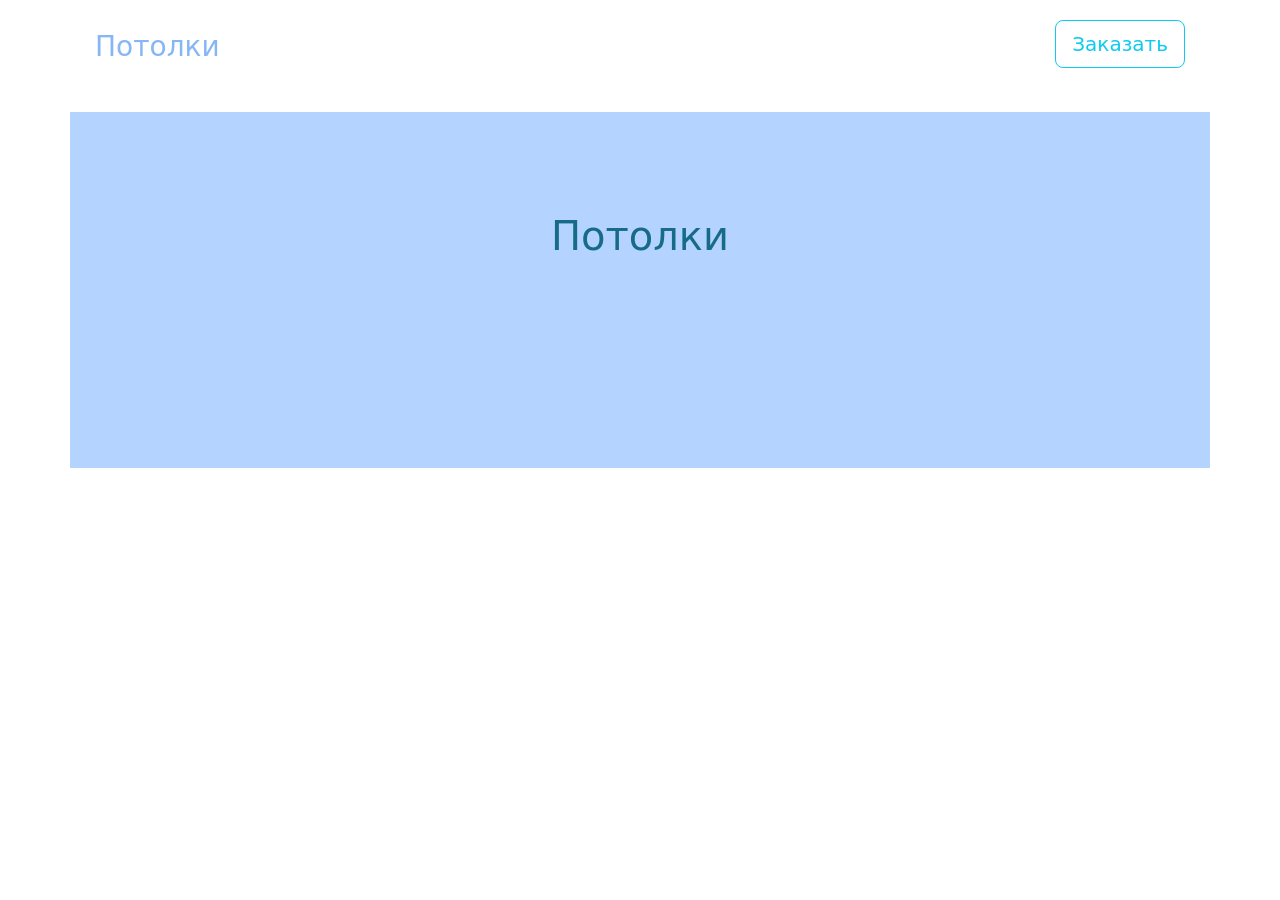
==== index.html @ 609950ae "first" ====
<!doctype html>
<html lang="en">

<head>
    <meta charset="utf-8">
    <meta name="viewport" content="width=device-width, initial-scale=1">
    <title>Bootstrap demo</title>
    <link href="https://cdn.jsdelivr.net/npm/bootstrap@5.3.2/dist/css/bootstrap.min.css" rel="stylesheet"
        integrity="sha384-T3c6CoIi6uLrA9TneNEoa7RxnatzjcDSCmG1MXxSR1GAsXEV/Dwwykc2MPK8M2HN" crossorigin="anonymous">
    <link rel="stylesheet" href="style.css">
</head>

<body>
    <div class="container">
        <div class="row header">
            <div class="col-6 h3 zag">Потолки</div>
            <div class="col-6 zag2"><a href="/login" class="btn btn-lg btn-outline-info btn-zag">Заказать</a></div>
        </div>
    </div>

    <div class="container">
        <div class="row">
            <div class="col-12 vtoraia">
                <h1 class="text-center main-text">Потолки</h1>
            </div>
        </div>
    </div>


    <script src="https://cdn.jsdelivr.net/npm/bootstrap@5.3.2/dist/js/bootstrap.bundle.min.js"
        integrity="sha384-C6RzsynM9kWDrMNeT87bh95OGNyZPhcTNXj1NW7RuBCsyN/o0jlpcV8Qyq46cDfL"
        crossorigin="anonymous"></script>
</body>

</html>
---- style.css ----
.zag {
    color: #86B6F6;
    padding-left: 25px;
    padding-top: 30px;
}
/* .btn-zag {
} */

.zag2 {
    text-align: right;
    padding-right: 25px;
    padding-top: 20px;
}

.header {
    padding-bottom: 40px;
}

/* .vtoraia {
    padding-left: 20px;
    padding-right: 20px;
    padding-bottom: 200px;
    padding-top: 100px;
    text-align: center;
    background-color: black;
} */

.vtoraia {
    padding-left: 20px;
    padding-right: 20px;
    padding-bottom: 200px;
    padding-top: 100px;
    background-color: #B4D4FF;

}

.main-text {
    color: #176B87;
}
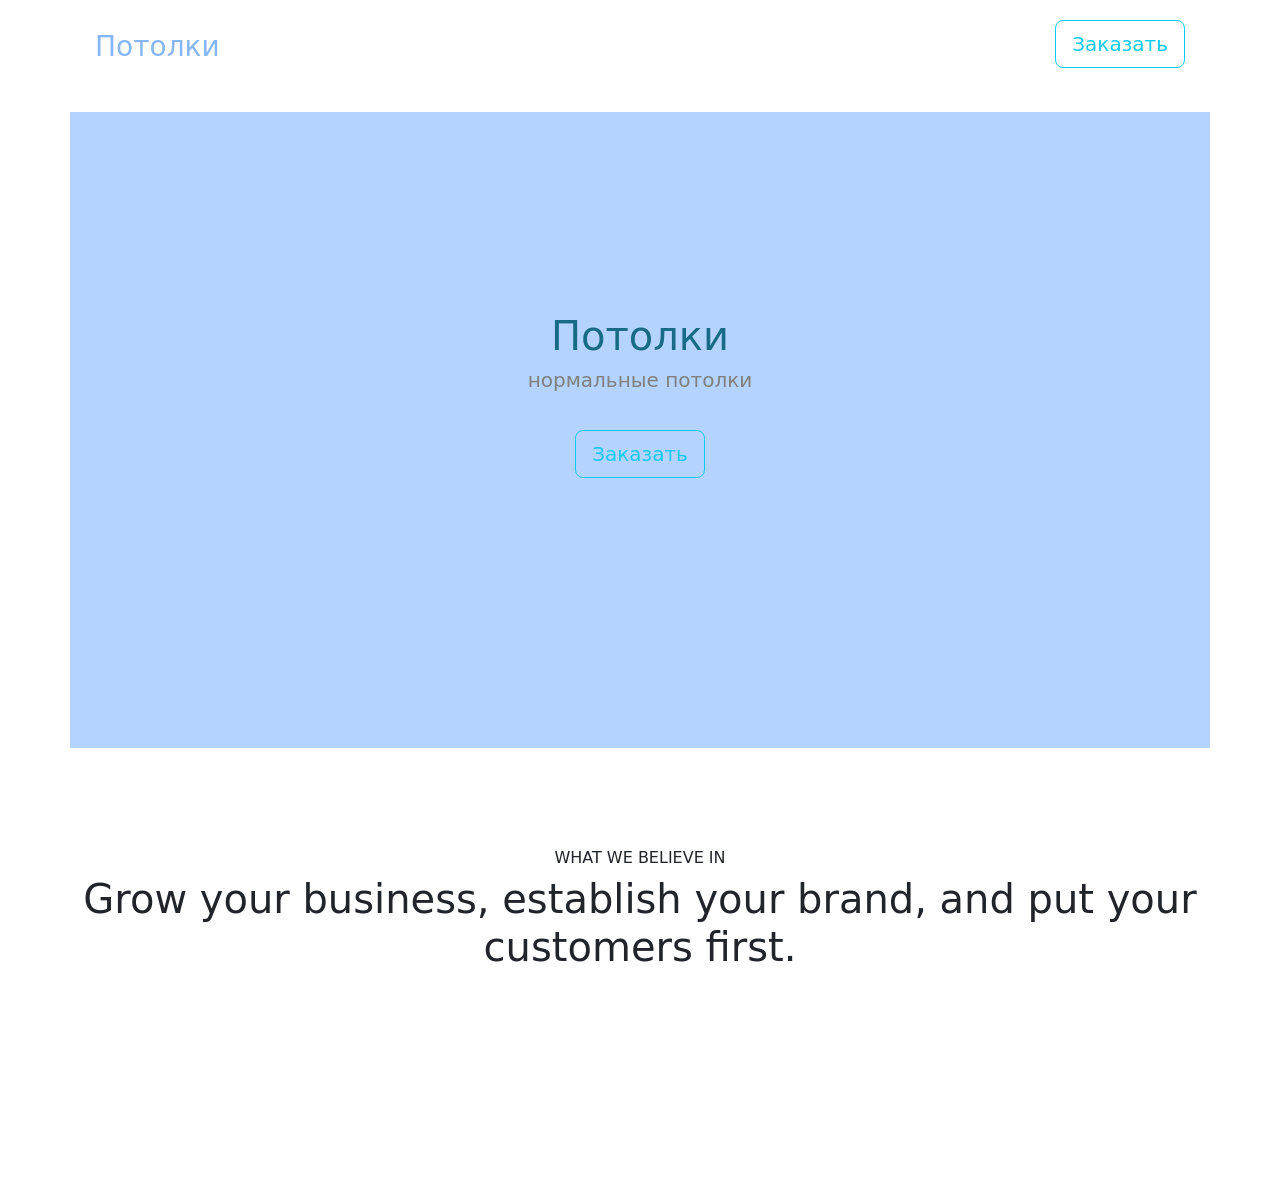
==== commit 42b6b278: "third" ====
--- a/index.html
+++ b/index.html
@@ -21,11 +21,17 @@
     <div class="container">
         <div class="row">
             <div class="col-12 vtoraia">
-                <h1 class="text-center main-text">Потолки</h1>
+                <h1 class="main-text">Потолки</h1>
+                <h5 class="almost-main-text">нормальные потолки</h2>
+                <a href="/login" class="btn btn-lg btn-outline-info btn-zag btn-main">Заказать</a>        
             </div>
         </div>
     </div>
 
+    <div class="container text-center third-scene">
+        <h6>WHAT WE BELIEVE IN</h6>
+        <h1>Grow your business, establish your brand, and put your customers first.</h1>
+    </div>
 
     <script src="https://cdn.jsdelivr.net/npm/bootstrap@5.3.2/dist/js/bootstrap.bundle.min.js"
         integrity="sha384-C6RzsynM9kWDrMNeT87bh95OGNyZPhcTNXj1NW7RuBCsyN/o0jlpcV8Qyq46cDfL"
--- a/style.css
+++ b/style.css
@@ -3,8 +3,7 @@
     padding-left: 25px;
     padding-top: 30px;
 }
-/* .btn-zag {
-} */
+
 
 .zag2 {
     text-align: right;
@@ -16,24 +15,25 @@
     padding-bottom: 40px;
 }
 
-/* .vtoraia {
-    padding-left: 20px;
-    padding-right: 20px;
-    padding-bottom: 200px;
-    padding-top: 100px;
-    text-align: center;
-    background-color: black;
-} */
-
 .vtoraia {
     padding-left: 20px;
     padding-right: 20px;
-    padding-bottom: 200px;
-    padding-top: 100px;
+    padding-bottom: 270px;
+    padding-top: 200px;
     background-color: #B4D4FF;
-
+    text-align: center;
 }
 
 .main-text {
     color: #176B87;
+}
+
+.almost-main-text {
+    padding-bottom: 30px;
+    color: gray;
+}
+
+.third-scene {
+    padding-top: 100px;
+    padding-bottom: 200px;
 }
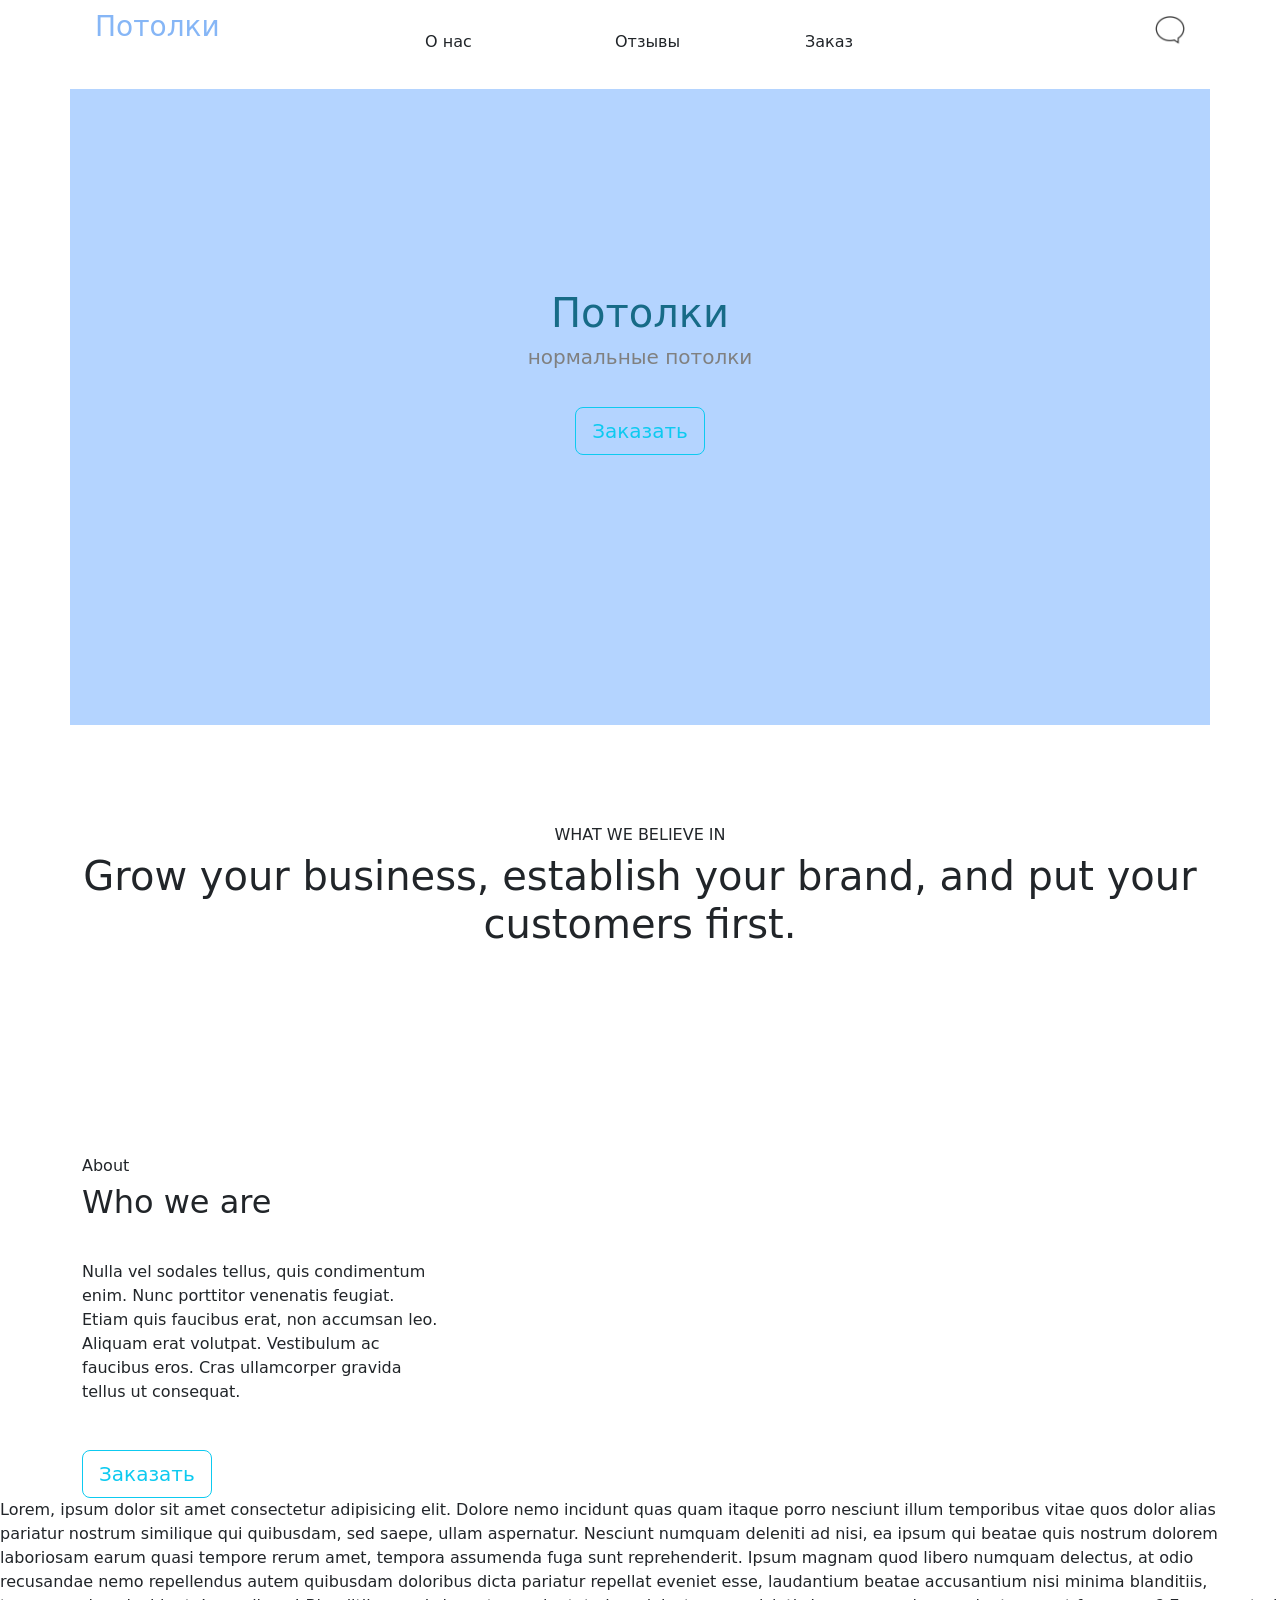
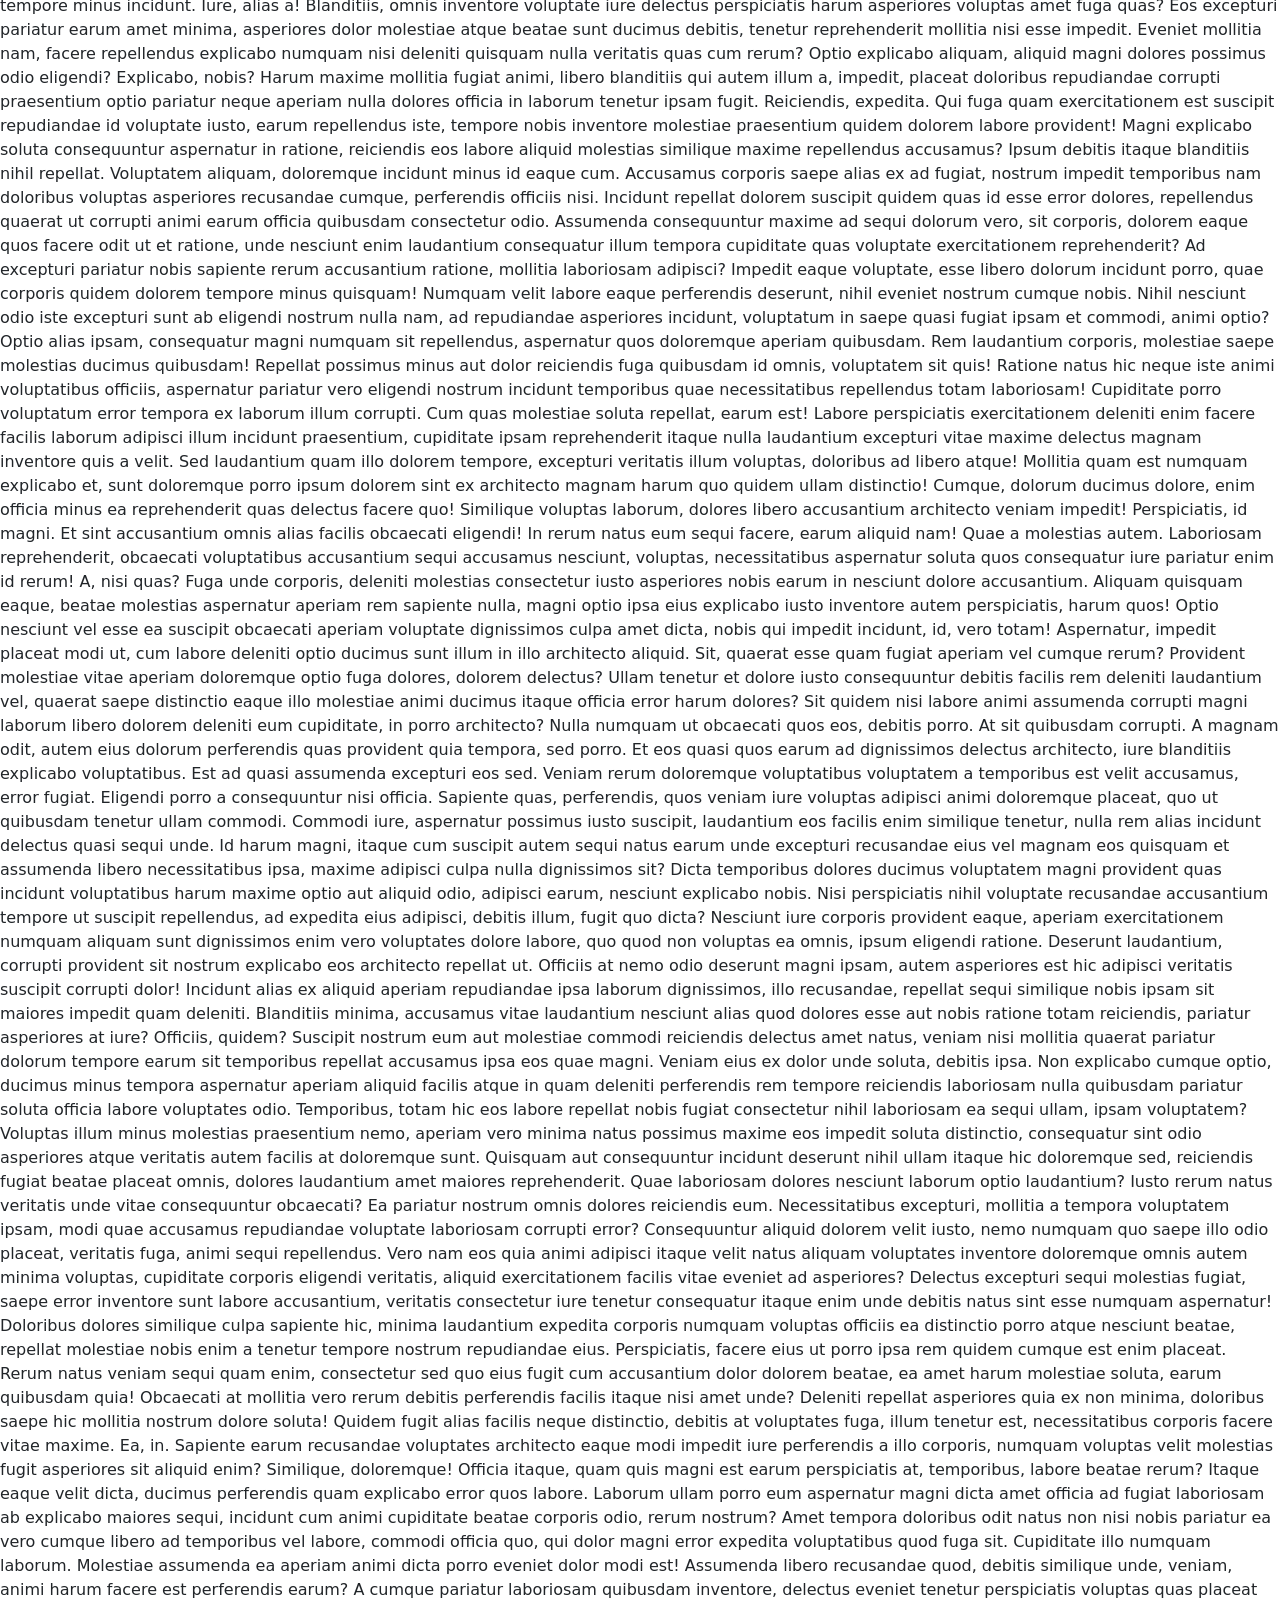
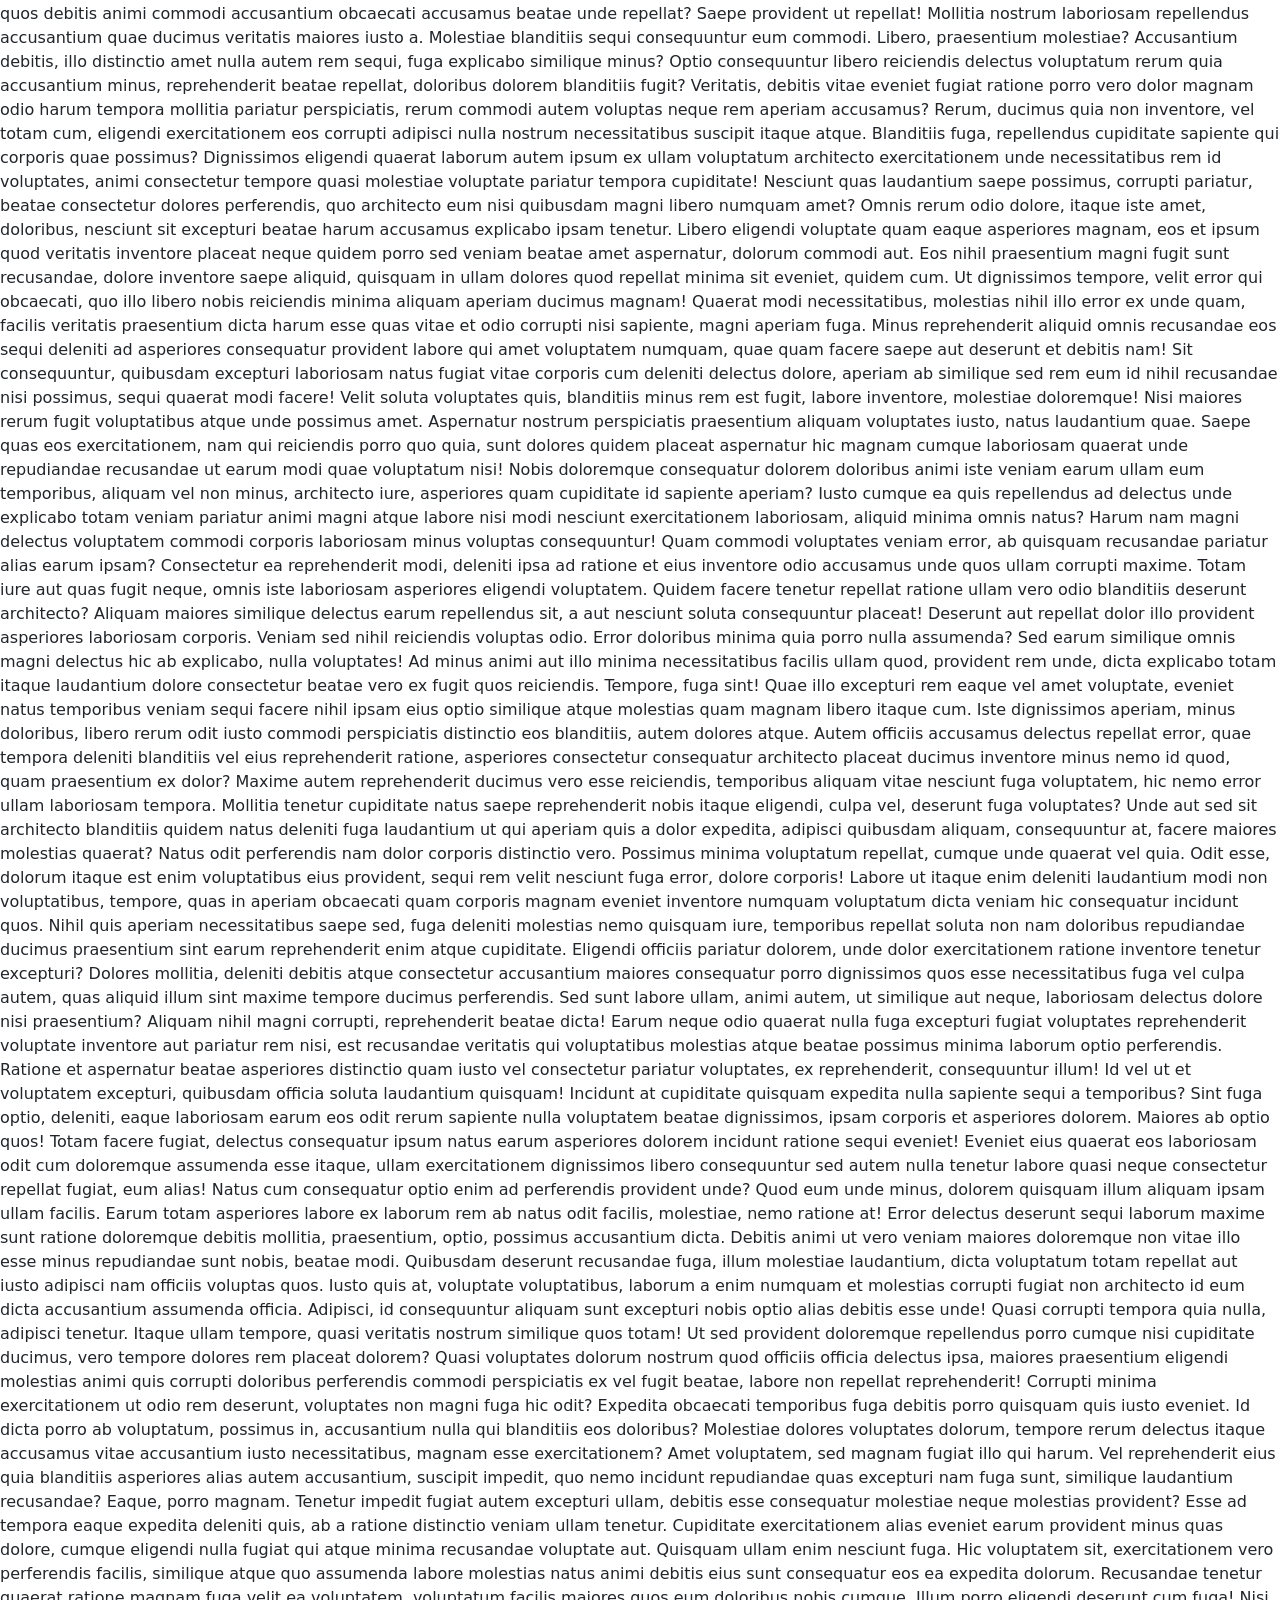
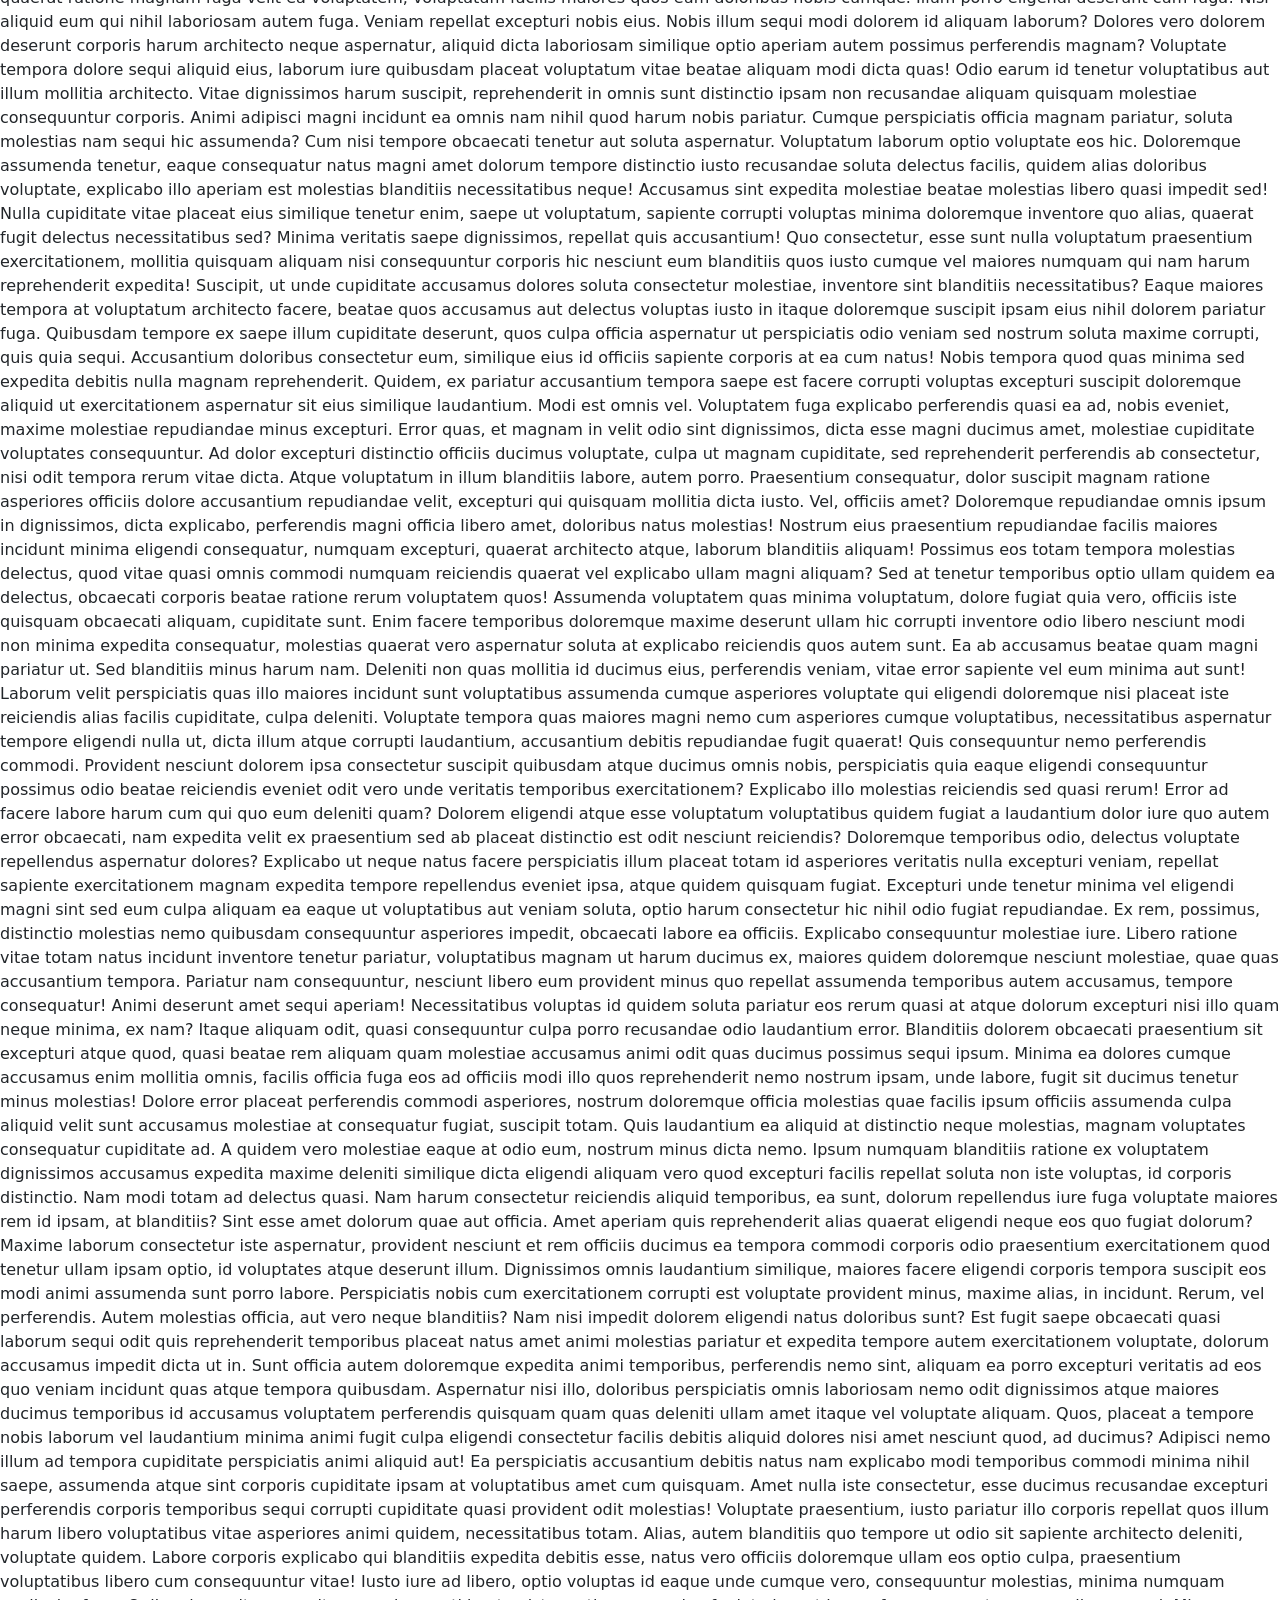
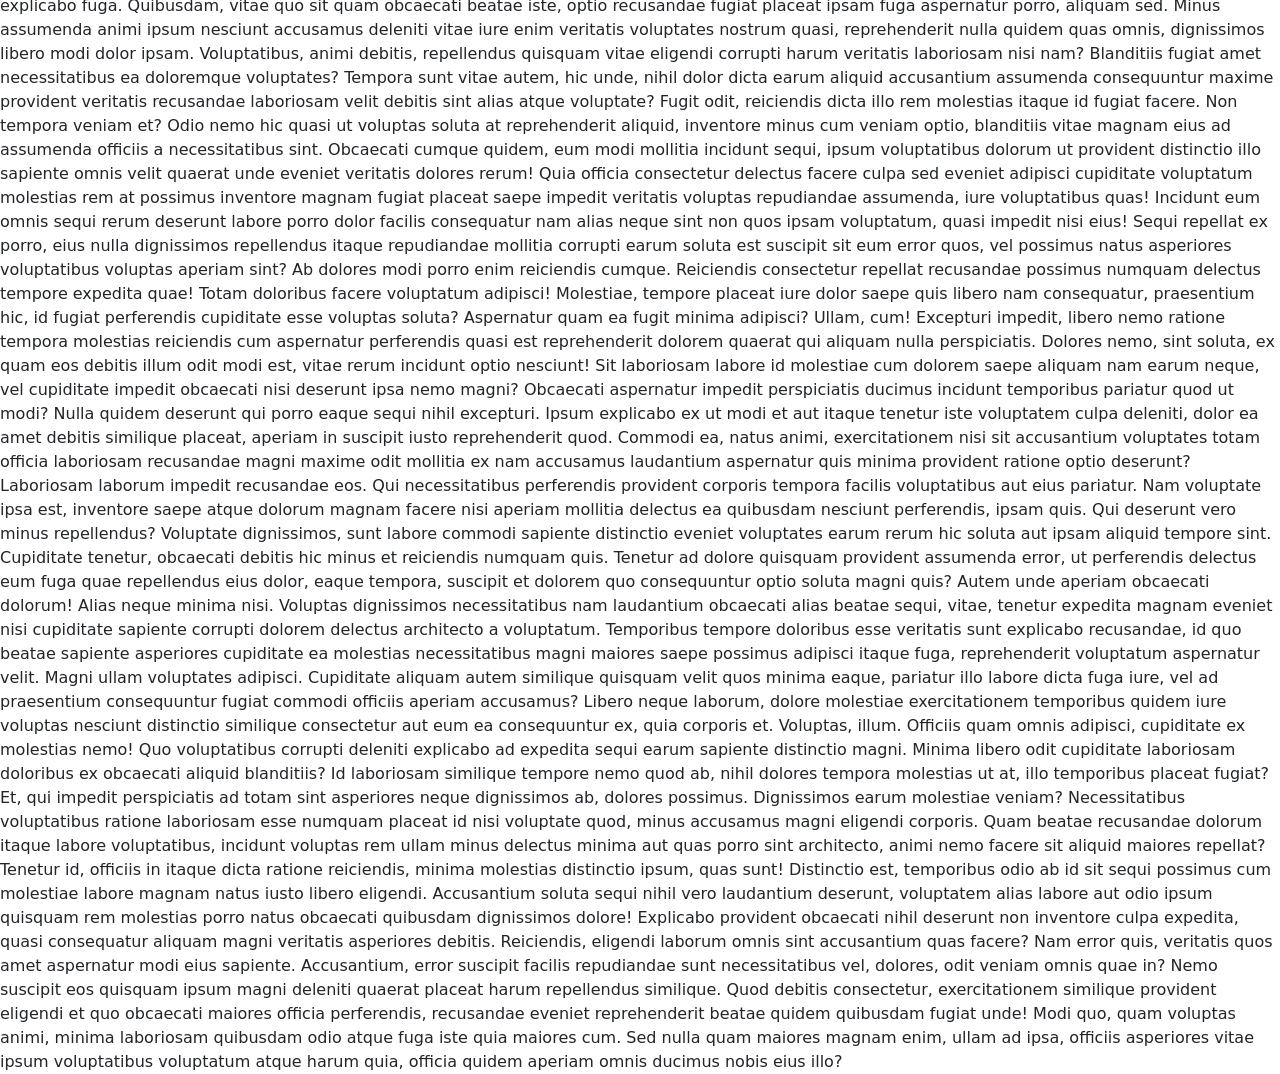
==== commit ef23b043: "add message icon and just updates" ====
--- a/index.html
+++ b/index.html
@@ -13,25 +13,44 @@
 <body>
     <div class="container">
         <div class="row header">
-            <div class="col-6 h3 zag">Потолки</div>
-            <div class="col-6 zag2"><a href="/login" class="btn btn-lg btn-outline-info btn-zag">Заказать</a></div>
+            <div class="col-3 h3 my-header">Потолки</div>
+            <div class="col-2 my-main-menu">О нас</div>
+            <div class="col-2 my-main-menu">Отзывы</div>
+            <div class="col-2 my-main-menu">Заказ</div>
+            <div class="col-3 my-header-2"><img src="message.png" alt="Чат" width="30px" height="30px"></div> 
+            <!-- #заменить иконку чтобы не было нарушения авторских прав -->
         </div>
     </div>
 
     <div class="container">
         <div class="row">
-            <div class="col-12 vtoraia">
+            <div class="col-12 my-second-section">
                 <h1 class="main-text">Потолки</h1>
                 <h5 class="almost-main-text">нормальные потолки</h2>
-                <a href="/login" class="btn btn-lg btn-outline-info btn-zag btn-main">Заказать</a>        
+                <a href="/login" class="btn btn-lg btn-outline-info btn-main">Заказать</a>        
             </div>
         </div>
     </div>
 
-    <div class="container text-center third-scene">
+    <div class="container text-center my-third-section">
         <h6>WHAT WE BELIEVE IN</h6>
         <h1>Grow your business, establish your brand, and put your customers first.</h1>
     </div>
+
+    <div class="container">
+        <div class="row">
+            <div class="col-4">
+                <h6>About</h6>
+                <h2>Who we are</h2>
+                <p class="who-we-are-text">Nulla vel sodales tellus, quis condimentum enim. Nunc porttitor venenatis feugiat. Etiam quis faucibus erat, non accumsan leo. Aliquam erat volutpat. Vestibulum ac faucibus eros. Cras ullamcorper gravida tellus ut consequat.</p>
+                <a href="" class="btn btn-lg btn-outline-info">Заказать</a>
+
+            </div>
+            <div class="col-8"></div>
+        </div>
+    </div>
+
+    <div>Lorem, ipsum dolor sit amet consectetur adipisicing elit. Dolore nemo incidunt quas quam itaque porro nesciunt illum temporibus vitae quos dolor alias pariatur nostrum similique qui quibusdam, sed saepe, ullam aspernatur. Nesciunt numquam deleniti ad nisi, ea ipsum qui beatae quis nostrum dolorem laboriosam earum quasi tempore rerum amet, tempora assumenda fuga sunt reprehenderit. Ipsum magnam quod libero numquam delectus, at odio recusandae nemo repellendus autem quibusdam doloribus dicta pariatur repellat eveniet esse, laudantium beatae accusantium nisi minima blanditiis, tempore minus incidunt. Iure, alias a! Blanditiis, omnis inventore voluptate iure delectus perspiciatis harum asperiores voluptas amet fuga quas? Eos excepturi pariatur earum amet minima, asperiores dolor molestiae atque beatae sunt ducimus debitis, tenetur reprehenderit mollitia nisi esse impedit. Eveniet mollitia nam, facere repellendus explicabo numquam nisi deleniti quisquam nulla veritatis quas cum rerum? Optio explicabo aliquam, aliquid magni dolores possimus odio eligendi? Explicabo, nobis? Harum maxime mollitia fugiat animi, libero blanditiis qui autem illum a, impedit, placeat doloribus repudiandae corrupti praesentium optio pariatur neque aperiam nulla dolores officia in laborum tenetur ipsam fugit. Reiciendis, expedita. Qui fuga quam exercitationem est suscipit repudiandae id voluptate iusto, earum repellendus iste, tempore nobis inventore molestiae praesentium quidem dolorem labore provident! Magni explicabo soluta consequuntur aspernatur in ratione, reiciendis eos labore aliquid molestias similique maxime repellendus accusamus? Ipsum debitis itaque blanditiis nihil repellat. Voluptatem aliquam, doloremque incidunt minus id eaque cum. Accusamus corporis saepe alias ex ad fugiat, nostrum impedit temporibus nam doloribus voluptas asperiores recusandae cumque, perferendis officiis nisi. Incidunt repellat dolorem suscipit quidem quas id esse error dolores, repellendus quaerat ut corrupti animi earum officia quibusdam consectetur odio. Assumenda consequuntur maxime ad sequi dolorum vero, sit corporis, dolorem eaque quos facere odit ut et ratione, unde nesciunt enim laudantium consequatur illum tempora cupiditate quas voluptate exercitationem reprehenderit? Ad excepturi pariatur nobis sapiente rerum accusantium ratione, mollitia laboriosam adipisci? Impedit eaque voluptate, esse libero dolorum incidunt porro, quae corporis quidem dolorem tempore minus quisquam! Numquam velit labore eaque perferendis deserunt, nihil eveniet nostrum cumque nobis. Nihil nesciunt odio iste excepturi sunt ab eligendi nostrum nulla nam, ad repudiandae asperiores incidunt, voluptatum in saepe quasi fugiat ipsam et commodi, animi optio? Optio alias ipsam, consequatur magni numquam sit repellendus, aspernatur quos doloremque aperiam quibusdam. Rem laudantium corporis, molestiae saepe molestias ducimus quibusdam! Repellat possimus minus aut dolor reiciendis fuga quibusdam id omnis, voluptatem sit quis! Ratione natus hic neque iste animi voluptatibus officiis, aspernatur pariatur vero eligendi nostrum incidunt temporibus quae necessitatibus repellendus totam laboriosam! Cupiditate porro voluptatum error tempora ex laborum illum corrupti. Cum quas molestiae soluta repellat, earum est! Labore perspiciatis exercitationem deleniti enim facere facilis laborum adipisci illum incidunt praesentium, cupiditate ipsam reprehenderit itaque nulla laudantium excepturi vitae maxime delectus magnam inventore quis a velit. Sed laudantium quam illo dolorem tempore, excepturi veritatis illum voluptas, doloribus ad libero atque! Mollitia quam est numquam explicabo et, sunt doloremque porro ipsum dolorem sint ex architecto magnam harum quo quidem ullam distinctio! Cumque, dolorum ducimus dolore, enim officia minus ea reprehenderit quas delectus facere quo! Similique voluptas laborum, dolores libero accusantium architecto veniam impedit! Perspiciatis, id magni. Et sint accusantium omnis alias facilis obcaecati eligendi! In rerum natus eum sequi facere, earum aliquid nam! Quae a molestias autem. Laboriosam reprehenderit, obcaecati voluptatibus accusantium sequi accusamus nesciunt, voluptas, necessitatibus aspernatur soluta quos consequatur iure pariatur enim id rerum! A, nisi quas? Fuga unde corporis, deleniti molestias consectetur iusto asperiores nobis earum in nesciunt dolore accusantium. Aliquam quisquam eaque, beatae molestias aspernatur aperiam rem sapiente nulla, magni optio ipsa eius explicabo iusto inventore autem perspiciatis, harum quos! Optio nesciunt vel esse ea suscipit obcaecati aperiam voluptate dignissimos culpa amet dicta, nobis qui impedit incidunt, id, vero totam! Aspernatur, impedit placeat modi ut, cum labore deleniti optio ducimus sunt illum in illo architecto aliquid. Sit, quaerat esse quam fugiat aperiam vel cumque rerum? Provident molestiae vitae aperiam doloremque optio fuga dolores, dolorem delectus? Ullam tenetur et dolore iusto consequuntur debitis facilis rem deleniti laudantium vel, quaerat saepe distinctio eaque illo molestiae animi ducimus itaque officia error harum dolores? Sit quidem nisi labore animi assumenda corrupti magni laborum libero dolorem deleniti eum cupiditate, in porro architecto? Nulla numquam ut obcaecati quos eos, debitis porro. At sit quibusdam corrupti. A magnam odit, autem eius dolorum perferendis quas provident quia tempora, sed porro. Et eos quasi quos earum ad dignissimos delectus architecto, iure blanditiis explicabo voluptatibus. Est ad quasi assumenda excepturi eos sed. Veniam rerum doloremque voluptatibus voluptatem a temporibus est velit accusamus, error fugiat. Eligendi porro a consequuntur nisi officia. Sapiente quas, perferendis, quos veniam iure voluptas adipisci animi doloremque placeat, quo ut quibusdam tenetur ullam commodi. Commodi iure, aspernatur possimus iusto suscipit, laudantium eos facilis enim similique tenetur, nulla rem alias incidunt delectus quasi sequi unde. Id harum magni, itaque cum suscipit autem sequi natus earum unde excepturi recusandae eius vel magnam eos quisquam et assumenda libero necessitatibus ipsa, maxime adipisci culpa nulla dignissimos sit? Dicta temporibus dolores ducimus voluptatem magni provident quas incidunt voluptatibus harum maxime optio aut aliquid odio, adipisci earum, nesciunt explicabo nobis. Nisi perspiciatis nihil voluptate recusandae accusantium tempore ut suscipit repellendus, ad expedita eius adipisci, debitis illum, fugit quo dicta? Nesciunt iure corporis provident eaque, aperiam exercitationem numquam aliquam sunt dignissimos enim vero voluptates dolore labore, quo quod non voluptas ea omnis, ipsum eligendi ratione. Deserunt laudantium, corrupti provident sit nostrum explicabo eos architecto repellat ut. Officiis at nemo odio deserunt magni ipsam, autem asperiores est hic adipisci veritatis suscipit corrupti dolor! Incidunt alias ex aliquid aperiam repudiandae ipsa laborum dignissimos, illo recusandae, repellat sequi similique nobis ipsam sit maiores impedit quam deleniti. Blanditiis minima, accusamus vitae laudantium nesciunt alias quod dolores esse aut nobis ratione totam reiciendis, pariatur asperiores at iure? Officiis, quidem? Suscipit nostrum eum aut molestiae commodi reiciendis delectus amet natus, veniam nisi mollitia quaerat pariatur dolorum tempore earum sit temporibus repellat accusamus ipsa eos quae magni. Veniam eius ex dolor unde soluta, debitis ipsa. Non explicabo cumque optio, ducimus minus tempora aspernatur aperiam aliquid facilis atque in quam deleniti perferendis rem tempore reiciendis laboriosam nulla quibusdam pariatur soluta officia labore voluptates odio. Temporibus, totam hic eos labore repellat nobis fugiat consectetur nihil laboriosam ea sequi ullam, ipsam voluptatem? Voluptas illum minus molestias praesentium nemo, aperiam vero minima natus possimus maxime eos impedit soluta distinctio, consequatur sint odio asperiores atque veritatis autem facilis at doloremque sunt. Quisquam aut consequuntur incidunt deserunt nihil ullam itaque hic doloremque sed, reiciendis fugiat beatae placeat omnis, dolores laudantium amet maiores reprehenderit. Quae laboriosam dolores nesciunt laborum optio laudantium? Iusto rerum natus veritatis unde vitae consequuntur obcaecati? Ea pariatur nostrum omnis dolores reiciendis eum. Necessitatibus excepturi, mollitia a tempora voluptatem ipsam, modi quae accusamus repudiandae voluptate laboriosam corrupti error? Consequuntur aliquid dolorem velit iusto, nemo numquam quo saepe illo odio placeat, veritatis fuga, animi sequi repellendus. Vero nam eos quia animi adipisci itaque velit natus aliquam voluptates inventore doloremque omnis autem minima voluptas, cupiditate corporis eligendi veritatis, aliquid exercitationem facilis vitae eveniet ad asperiores? Delectus excepturi sequi molestias fugiat, saepe error inventore sunt labore accusantium, veritatis consectetur iure tenetur consequatur itaque enim unde debitis natus sint esse numquam aspernatur! Doloribus dolores similique culpa sapiente hic, minima laudantium expedita corporis numquam voluptas officiis ea distinctio porro atque nesciunt beatae, repellat molestiae nobis enim a tenetur tempore nostrum repudiandae eius. Perspiciatis, facere eius ut porro ipsa rem quidem cumque est enim placeat. Rerum natus veniam sequi quam enim, consectetur sed quo eius fugit cum accusantium dolor dolorem beatae, ea amet harum molestiae soluta, earum quibusdam quia! Obcaecati at mollitia vero rerum debitis perferendis facilis itaque nisi amet unde? Deleniti repellat asperiores quia ex non minima, doloribus saepe hic mollitia nostrum dolore soluta! Quidem fugit alias facilis neque distinctio, debitis at voluptates fuga, illum tenetur est, necessitatibus corporis facere vitae maxime. Ea, in. Sapiente earum recusandae voluptates architecto eaque modi impedit iure perferendis a illo corporis, numquam voluptas velit molestias fugit asperiores sit aliquid enim? Similique, doloremque! Officia itaque, quam quis magni est earum perspiciatis at, temporibus, labore beatae rerum? Itaque eaque velit dicta, ducimus perferendis quam explicabo error quos labore. Laborum ullam porro eum aspernatur magni dicta amet officia ad fugiat laboriosam ab explicabo maiores sequi, incidunt cum animi cupiditate beatae corporis odio, rerum nostrum? Amet tempora doloribus odit natus non nisi nobis pariatur ea vero cumque libero ad temporibus vel labore, commodi officia quo, qui dolor magni error expedita voluptatibus quod fuga sit. Cupiditate illo numquam laborum. Molestiae assumenda ea aperiam animi dicta porro eveniet dolor modi est! Assumenda libero recusandae quod, debitis similique unde, veniam, animi harum facere est perferendis earum? A cumque pariatur laboriosam quibusdam inventore, delectus eveniet tenetur perspiciatis voluptas quas placeat quos debitis animi commodi accusantium obcaecati accusamus beatae unde repellat? Saepe provident ut repellat! Mollitia nostrum laboriosam repellendus accusantium quae ducimus veritatis maiores iusto a. Molestiae blanditiis sequi consequuntur eum commodi. Libero, praesentium molestiae? Accusantium debitis, illo distinctio amet nulla autem rem sequi, fuga explicabo similique minus? Optio consequuntur libero reiciendis delectus voluptatum rerum quia accusantium minus, reprehenderit beatae repellat, doloribus dolorem blanditiis fugit? Veritatis, debitis vitae eveniet fugiat ratione porro vero dolor magnam odio harum tempora mollitia pariatur perspiciatis, rerum commodi autem voluptas neque rem aperiam accusamus? Rerum, ducimus quia non inventore, vel totam cum, eligendi exercitationem eos corrupti adipisci nulla nostrum necessitatibus suscipit itaque atque. Blanditiis fuga, repellendus cupiditate sapiente qui corporis quae possimus? Dignissimos eligendi quaerat laborum autem ipsum ex ullam voluptatum architecto exercitationem unde necessitatibus rem id voluptates, animi consectetur tempore quasi molestiae voluptate pariatur tempora cupiditate! Nesciunt quas laudantium saepe possimus, corrupti pariatur, beatae consectetur dolores perferendis, quo architecto eum nisi quibusdam magni libero numquam amet? Omnis rerum odio dolore, itaque iste amet, doloribus, nesciunt sit excepturi beatae harum accusamus explicabo ipsam tenetur. Libero eligendi voluptate quam eaque asperiores magnam, eos et ipsum quod veritatis inventore placeat neque quidem porro sed veniam beatae amet aspernatur, dolorum commodi aut. Eos nihil praesentium magni fugit sunt recusandae, dolore inventore saepe aliquid, quisquam in ullam dolores quod repellat minima sit eveniet, quidem cum. Ut dignissimos tempore, velit error qui obcaecati, quo illo libero nobis reiciendis minima aliquam aperiam ducimus magnam! Quaerat modi necessitatibus, molestias nihil illo error ex unde quam, facilis veritatis praesentium dicta harum esse quas vitae et odio corrupti nisi sapiente, magni aperiam fuga. Minus reprehenderit aliquid omnis recusandae eos sequi deleniti ad asperiores consequatur provident labore qui amet voluptatem numquam, quae quam facere saepe aut deserunt et debitis nam! Sit consequuntur, quibusdam excepturi laboriosam natus fugiat vitae corporis cum deleniti delectus dolore, aperiam ab similique sed rem eum id nihil recusandae nisi possimus, sequi quaerat modi facere! Velit soluta voluptates quis, blanditiis minus rem est fugit, labore inventore, molestiae doloremque! Nisi maiores rerum fugit voluptatibus atque unde possimus amet. Aspernatur nostrum perspiciatis praesentium aliquam voluptates iusto, natus laudantium quae. Saepe quas eos exercitationem, nam qui reiciendis porro quo quia, sunt dolores quidem placeat aspernatur hic magnam cumque laboriosam quaerat unde repudiandae recusandae ut earum modi quae voluptatum nisi! Nobis doloremque consequatur dolorem doloribus animi iste veniam earum ullam eum temporibus, aliquam vel non minus, architecto iure, asperiores quam cupiditate id sapiente aperiam? Iusto cumque ea quis repellendus ad delectus unde explicabo totam veniam pariatur animi magni atque labore nisi modi nesciunt exercitationem laboriosam, aliquid minima omnis natus? Harum nam magni delectus voluptatem commodi corporis laboriosam minus voluptas consequuntur! Quam commodi voluptates veniam error, ab quisquam recusandae pariatur alias earum ipsam? Consectetur ea reprehenderit modi, deleniti ipsa ad ratione et eius inventore odio accusamus unde quos ullam corrupti maxime. Totam iure aut quas fugit neque, omnis iste laboriosam asperiores eligendi voluptatem. Quidem facere tenetur repellat ratione ullam vero odio blanditiis deserunt architecto? Aliquam maiores similique delectus earum repellendus sit, a aut nesciunt soluta consequuntur placeat! Deserunt aut repellat dolor illo provident asperiores laboriosam corporis. Veniam sed nihil reiciendis voluptas odio. Error doloribus minima quia porro nulla assumenda? Sed earum similique omnis magni delectus hic ab explicabo, nulla voluptates! Ad minus animi aut illo minima necessitatibus facilis ullam quod, provident rem unde, dicta explicabo totam itaque laudantium dolore consectetur beatae vero ex fugit quos reiciendis. Tempore, fuga sint! Quae illo excepturi rem eaque vel amet voluptate, eveniet natus temporibus veniam sequi facere nihil ipsam eius optio similique atque molestias quam magnam libero itaque cum. Iste dignissimos aperiam, minus doloribus, libero rerum odit iusto commodi perspiciatis distinctio eos blanditiis, autem dolores atque. Autem officiis accusamus delectus repellat error, quae tempora deleniti blanditiis vel eius reprehenderit ratione, asperiores consectetur consequatur architecto placeat ducimus inventore minus nemo id quod, quam praesentium ex dolor? Maxime autem reprehenderit ducimus vero esse reiciendis, temporibus aliquam vitae nesciunt fuga voluptatem, hic nemo error ullam laboriosam tempora. Mollitia tenetur cupiditate natus saepe reprehenderit nobis itaque eligendi, culpa vel, deserunt fuga voluptates? Unde aut sed sit architecto blanditiis quidem natus deleniti fuga laudantium ut qui aperiam quis a dolor expedita, adipisci quibusdam aliquam, consequuntur at, facere maiores molestias quaerat? Natus odit perferendis nam dolor corporis distinctio vero. Possimus minima voluptatum repellat, cumque unde quaerat vel quia. Odit esse, dolorum itaque est enim voluptatibus eius provident, sequi rem velit nesciunt fuga error, dolore corporis! Labore ut itaque enim deleniti laudantium modi non voluptatibus, tempore, quas in aperiam obcaecati quam corporis magnam eveniet inventore numquam voluptatum dicta veniam hic consequatur incidunt quos. Nihil quis aperiam necessitatibus saepe sed, fuga deleniti molestias nemo quisquam iure, temporibus repellat soluta non nam doloribus repudiandae ducimus praesentium sint earum reprehenderit enim atque cupiditate. Eligendi officiis pariatur dolorem, unde dolor exercitationem ratione inventore tenetur excepturi? Dolores mollitia, deleniti debitis atque consectetur accusantium maiores consequatur porro dignissimos quos esse necessitatibus fuga vel culpa autem, quas aliquid illum sint maxime tempore ducimus perferendis. Sed sunt labore ullam, animi autem, ut similique aut neque, laboriosam delectus dolore nisi praesentium? Aliquam nihil magni corrupti, reprehenderit beatae dicta! Earum neque odio quaerat nulla fuga excepturi fugiat voluptates reprehenderit voluptate inventore aut pariatur rem nisi, est recusandae veritatis qui voluptatibus molestias atque beatae possimus minima laborum optio perferendis. Ratione et aspernatur beatae asperiores distinctio quam iusto vel consectetur pariatur voluptates, ex reprehenderit, consequuntur illum! Id vel ut et voluptatem excepturi, quibusdam officia soluta laudantium quisquam! Incidunt at cupiditate quisquam expedita nulla sapiente sequi a temporibus? Sint fuga optio, deleniti, eaque laboriosam earum eos odit rerum sapiente nulla voluptatem beatae dignissimos, ipsam corporis et asperiores dolorem. Maiores ab optio quos! Totam facere fugiat, delectus consequatur ipsum natus earum asperiores dolorem incidunt ratione sequi eveniet! Eveniet eius quaerat eos laboriosam odit cum doloremque assumenda esse itaque, ullam exercitationem dignissimos libero consequuntur sed autem nulla tenetur labore quasi neque consectetur repellat fugiat, eum alias! Natus cum consequatur optio enim ad perferendis provident unde? Quod eum unde minus, dolorem quisquam illum aliquam ipsam ullam facilis. Earum totam asperiores labore ex laborum rem ab natus odit facilis, molestiae, nemo ratione at! Error delectus deserunt sequi laborum maxime sunt ratione doloremque debitis mollitia, praesentium, optio, possimus accusantium dicta. Debitis animi ut vero veniam maiores doloremque non vitae illo esse minus repudiandae sunt nobis, beatae modi. Quibusdam deserunt recusandae fuga, illum molestiae laudantium, dicta voluptatum totam repellat aut iusto adipisci nam officiis voluptas quos. Iusto quis at, voluptate voluptatibus, laborum a enim numquam et molestias corrupti fugiat non architecto id eum dicta accusantium assumenda officia. Adipisci, id consequuntur aliquam sunt excepturi nobis optio alias debitis esse unde! Quasi corrupti tempora quia nulla, adipisci tenetur. Itaque ullam tempore, quasi veritatis nostrum similique quos totam! Ut sed provident doloremque repellendus porro cumque nisi cupiditate ducimus, vero tempore dolores rem placeat dolorem? Quasi voluptates dolorum nostrum quod officiis officia delectus ipsa, maiores praesentium eligendi molestias animi quis corrupti doloribus perferendis commodi perspiciatis ex vel fugit beatae, labore non repellat reprehenderit! Corrupti minima exercitationem ut odio rem deserunt, voluptates non magni fuga hic odit? Expedita obcaecati temporibus fuga debitis porro quisquam quis iusto eveniet. Id dicta porro ab voluptatum, possimus in, accusantium nulla qui blanditiis eos doloribus? Molestiae dolores voluptates dolorum, tempore rerum delectus itaque accusamus vitae accusantium iusto necessitatibus, magnam esse exercitationem? Amet voluptatem, sed magnam fugiat illo qui harum. Vel reprehenderit eius quia blanditiis asperiores alias autem accusantium, suscipit impedit, quo nemo incidunt repudiandae quas excepturi nam fuga sunt, similique laudantium recusandae? Eaque, porro magnam. Tenetur impedit fugiat autem excepturi ullam, debitis esse consequatur molestiae neque molestias provident? Esse ad tempora eaque expedita deleniti quis, ab a ratione distinctio veniam ullam tenetur. Cupiditate exercitationem alias eveniet earum provident minus quas dolore, cumque eligendi nulla fugiat qui atque minima recusandae voluptate aut. Quisquam ullam enim nesciunt fuga. Hic voluptatem sit, exercitationem vero perferendis facilis, similique atque quo assumenda labore molestias natus animi debitis eius sunt consequatur eos ea expedita dolorum. Recusandae tenetur quaerat ratione magnam fuga velit ea voluptatem, voluptatum facilis maiores quos eum doloribus nobis cumque. Illum porro eligendi deserunt cum fuga! Nisi aliquid eum qui nihil laboriosam autem fuga. Veniam repellat excepturi nobis eius. Nobis illum sequi modi dolorem id aliquam laborum? Dolores vero dolorem deserunt corporis harum architecto neque aspernatur, aliquid dicta laboriosam similique optio aperiam autem possimus perferendis magnam? Voluptate tempora dolore sequi aliquid eius, laborum iure quibusdam placeat voluptatum vitae beatae aliquam modi dicta quas! Odio earum id tenetur voluptatibus aut illum mollitia architecto. Vitae dignissimos harum suscipit, reprehenderit in omnis sunt distinctio ipsam non recusandae aliquam quisquam molestiae consequuntur corporis. Animi adipisci magni incidunt ea omnis nam nihil quod harum nobis pariatur. Cumque perspiciatis officia magnam pariatur, soluta molestias nam sequi hic assumenda? Cum nisi tempore obcaecati tenetur aut soluta aspernatur. Voluptatum laborum optio voluptate eos hic. Doloremque assumenda tenetur, eaque consequatur natus magni amet dolorum tempore distinctio iusto recusandae soluta delectus facilis, quidem alias doloribus voluptate, explicabo illo aperiam est molestias blanditiis necessitatibus neque! Accusamus sint expedita molestiae beatae molestias libero quasi impedit sed! Nulla cupiditate vitae placeat eius similique tenetur enim, saepe ut voluptatum, sapiente corrupti voluptas minima doloremque inventore quo alias, quaerat fugit delectus necessitatibus sed? Minima veritatis saepe dignissimos, repellat quis accusantium! Quo consectetur, esse sunt nulla voluptatum praesentium exercitationem, mollitia quisquam aliquam nisi consequuntur corporis hic nesciunt eum blanditiis quos iusto cumque vel maiores numquam qui nam harum reprehenderit expedita! Suscipit, ut unde cupiditate accusamus dolores soluta consectetur molestiae, inventore sint blanditiis necessitatibus? Eaque maiores tempora at voluptatum architecto facere, beatae quos accusamus aut delectus voluptas iusto in itaque doloremque suscipit ipsam eius nihil dolorem pariatur fuga. Quibusdam tempore ex saepe illum cupiditate deserunt, quos culpa officia aspernatur ut perspiciatis odio veniam sed nostrum soluta maxime corrupti, quis quia sequi. Accusantium doloribus consectetur eum, similique eius id officiis sapiente corporis at ea cum natus! Nobis tempora quod quas minima sed expedita debitis nulla magnam reprehenderit. Quidem, ex pariatur accusantium tempora saepe est facere corrupti voluptas excepturi suscipit doloremque aliquid ut exercitationem aspernatur sit eius similique laudantium. Modi est omnis vel. Voluptatem fuga explicabo perferendis quasi ea ad, nobis eveniet, maxime molestiae repudiandae minus excepturi. Error quas, et magnam in velit odio sint dignissimos, dicta esse magni ducimus amet, molestiae cupiditate voluptates consequuntur. Ad dolor excepturi distinctio officiis ducimus voluptate, culpa ut magnam cupiditate, sed reprehenderit perferendis ab consectetur, nisi odit tempora rerum vitae dicta. Atque voluptatum in illum blanditiis labore, autem porro. Praesentium consequatur, dolor suscipit magnam ratione asperiores officiis dolore accusantium repudiandae velit, excepturi qui quisquam mollitia dicta iusto. Vel, officiis amet? Doloremque repudiandae omnis ipsum in dignissimos, dicta explicabo, perferendis magni officia libero amet, doloribus natus molestias! Nostrum eius praesentium repudiandae facilis maiores incidunt minima eligendi consequatur, numquam excepturi, quaerat architecto atque, laborum blanditiis aliquam! Possimus eos totam tempora molestias delectus, quod vitae quasi omnis commodi numquam reiciendis quaerat vel explicabo ullam magni aliquam? Sed at tenetur temporibus optio ullam quidem ea delectus, obcaecati corporis beatae ratione rerum voluptatem quos! Assumenda voluptatem quas minima voluptatum, dolore fugiat quia vero, officiis iste quisquam obcaecati aliquam, cupiditate sunt. Enim facere temporibus doloremque maxime deserunt ullam hic corrupti inventore odio libero nesciunt modi non minima expedita consequatur, molestias quaerat vero aspernatur soluta at explicabo reiciendis quos autem sunt. Ea ab accusamus beatae quam magni pariatur ut. Sed blanditiis minus harum nam. Deleniti non quas mollitia id ducimus eius, perferendis veniam, vitae error sapiente vel eum minima aut sunt! Laborum velit perspiciatis quas illo maiores incidunt sunt voluptatibus assumenda cumque asperiores voluptate qui eligendi doloremque nisi placeat iste reiciendis alias facilis cupiditate, culpa deleniti. Voluptate tempora quas maiores magni nemo cum asperiores cumque voluptatibus, necessitatibus aspernatur tempore eligendi nulla ut, dicta illum atque corrupti laudantium, accusantium debitis repudiandae fugit quaerat! Quis consequuntur nemo perferendis commodi. Provident nesciunt dolorem ipsa consectetur suscipit quibusdam atque ducimus omnis nobis, perspiciatis quia eaque eligendi consequuntur possimus odio beatae reiciendis eveniet odit vero unde veritatis temporibus exercitationem? Explicabo illo molestias reiciendis sed quasi rerum! Error ad facere labore harum cum qui quo eum deleniti quam? Dolorem eligendi atque esse voluptatum voluptatibus quidem fugiat a laudantium dolor iure quo autem error obcaecati, nam expedita velit ex praesentium sed ab placeat distinctio est odit nesciunt reiciendis? Doloremque temporibus odio, delectus voluptate repellendus aspernatur dolores? Explicabo ut neque natus facere perspiciatis illum placeat totam id asperiores veritatis nulla excepturi veniam, repellat sapiente exercitationem magnam expedita tempore repellendus eveniet ipsa, atque quidem quisquam fugiat. Excepturi unde tenetur minima vel eligendi magni sint sed eum culpa aliquam ea eaque ut voluptatibus aut veniam soluta, optio harum consectetur hic nihil odio fugiat repudiandae. Ex rem, possimus, distinctio molestias nemo quibusdam consequuntur asperiores impedit, obcaecati labore ea officiis. Explicabo consequuntur molestiae iure. Libero ratione vitae totam natus incidunt inventore tenetur pariatur, voluptatibus magnam ut harum ducimus ex, maiores quidem doloremque nesciunt molestiae, quae quas accusantium tempora. Pariatur nam consequuntur, nesciunt libero eum provident minus quo repellat assumenda temporibus autem accusamus, tempore consequatur! Animi deserunt amet sequi aperiam! Necessitatibus voluptas id quidem soluta pariatur eos rerum quasi at atque dolorum excepturi nisi illo quam neque minima, ex nam? Itaque aliquam odit, quasi consequuntur culpa porro recusandae odio laudantium error. Blanditiis dolorem obcaecati praesentium sit excepturi atque quod, quasi beatae rem aliquam quam molestiae accusamus animi odit quas ducimus possimus sequi ipsum. Minima ea dolores cumque accusamus enim mollitia omnis, facilis officia fuga eos ad officiis modi illo quos reprehenderit nemo nostrum ipsam, unde labore, fugit sit ducimus tenetur minus molestias! Dolore error placeat perferendis commodi asperiores, nostrum doloremque officia molestias quae facilis ipsum officiis assumenda culpa aliquid velit sunt accusamus molestiae at consequatur fugiat, suscipit totam. Quis laudantium ea aliquid at distinctio neque molestias, magnam voluptates consequatur cupiditate ad. A quidem vero molestiae eaque at odio eum, nostrum minus dicta nemo. Ipsum numquam blanditiis ratione ex voluptatem dignissimos accusamus expedita maxime deleniti similique dicta eligendi aliquam vero quod excepturi facilis repellat soluta non iste voluptas, id corporis distinctio. Nam modi totam ad delectus quasi. Nam harum consectetur reiciendis aliquid temporibus, ea sunt, dolorum repellendus iure fuga voluptate maiores rem id ipsam, at blanditiis? Sint esse amet dolorum quae aut officia. Amet aperiam quis reprehenderit alias quaerat eligendi neque eos quo fugiat dolorum? Maxime laborum consectetur iste aspernatur, provident nesciunt et rem officiis ducimus ea tempora commodi corporis odio praesentium exercitationem quod tenetur ullam ipsam optio, id voluptates atque deserunt illum. Dignissimos omnis laudantium similique, maiores facere eligendi corporis tempora suscipit eos modi animi assumenda sunt porro labore. Perspiciatis nobis cum exercitationem corrupti est voluptate provident minus, maxime alias, in incidunt. Rerum, vel perferendis. Autem molestias officia, aut vero neque blanditiis? Nam nisi impedit dolorem eligendi natus doloribus sunt? Est fugit saepe obcaecati quasi laborum sequi odit quis reprehenderit temporibus placeat natus amet animi molestias pariatur et expedita tempore autem exercitationem voluptate, dolorum accusamus impedit dicta ut in. Sunt officia autem doloremque expedita animi temporibus, perferendis nemo sint, aliquam ea porro excepturi veritatis ad eos quo veniam incidunt quas atque tempora quibusdam. Aspernatur nisi illo, doloribus perspiciatis omnis laboriosam nemo odit dignissimos atque maiores ducimus temporibus id accusamus voluptatem perferendis quisquam quam quas deleniti ullam amet itaque vel voluptate aliquam. Quos, placeat a tempore nobis laborum vel laudantium minima animi fugit culpa eligendi consectetur facilis debitis aliquid dolores nisi amet nesciunt quod, ad ducimus? Adipisci nemo illum ad tempora cupiditate perspiciatis animi aliquid aut! Ea perspiciatis accusantium debitis natus nam explicabo modi temporibus commodi minima nihil saepe, assumenda atque sint corporis cupiditate ipsam at voluptatibus amet cum quisquam. Amet nulla iste consectetur, esse ducimus recusandae excepturi perferendis corporis temporibus sequi corrupti cupiditate quasi provident odit molestias! Voluptate praesentium, iusto pariatur illo corporis repellat quos illum harum libero voluptatibus vitae asperiores animi quidem, necessitatibus totam. Alias, autem blanditiis quo tempore ut odio sit sapiente architecto deleniti, voluptate quidem. Labore corporis explicabo qui blanditiis expedita debitis esse, natus vero officiis doloremque ullam eos optio culpa, praesentium voluptatibus libero cum consequuntur vitae! Iusto iure ad libero, optio voluptas id eaque unde cumque vero, consequuntur molestias, minima numquam explicabo fuga. Quibusdam, vitae quo sit quam obcaecati beatae iste, optio recusandae fugiat placeat ipsam fuga aspernatur porro, aliquam sed. Minus assumenda animi ipsum nesciunt accusamus deleniti vitae iure enim veritatis voluptates nostrum quasi, reprehenderit nulla quidem quas omnis, dignissimos libero modi dolor ipsam. Voluptatibus, animi debitis, repellendus quisquam vitae eligendi corrupti harum veritatis laboriosam nisi nam? Blanditiis fugiat amet necessitatibus ea doloremque voluptates? Tempora sunt vitae autem, hic unde, nihil dolor dicta earum aliquid accusantium assumenda consequuntur maxime provident veritatis recusandae laboriosam velit debitis sint alias atque voluptate? Fugit odit, reiciendis dicta illo rem molestias itaque id fugiat facere. Non tempora veniam et? Odio nemo hic quasi ut voluptas soluta at reprehenderit aliquid, inventore minus cum veniam optio, blanditiis vitae magnam eius ad assumenda officiis a necessitatibus sint. Obcaecati cumque quidem, eum modi mollitia incidunt sequi, ipsum voluptatibus dolorum ut provident distinctio illo sapiente omnis velit quaerat unde eveniet veritatis dolores rerum! Quia officia consectetur delectus facere culpa sed eveniet adipisci cupiditate voluptatum molestias rem at possimus inventore magnam fugiat placeat saepe impedit veritatis voluptas repudiandae assumenda, iure voluptatibus quas! Incidunt eum omnis sequi rerum deserunt labore porro dolor facilis consequatur nam alias neque sint non quos ipsam voluptatum, quasi impedit nisi eius! Sequi repellat ex porro, eius nulla dignissimos repellendus itaque repudiandae mollitia corrupti earum soluta est suscipit sit eum error quos, vel possimus natus asperiores voluptatibus voluptas aperiam sint? Ab dolores modi porro enim reiciendis cumque. Reiciendis consectetur repellat recusandae possimus numquam delectus tempore expedita quae! Totam doloribus facere voluptatum adipisci! Molestiae, tempore placeat iure dolor saepe quis libero nam consequatur, praesentium hic, id fugiat perferendis cupiditate esse voluptas soluta? Aspernatur quam ea fugit minima adipisci? Ullam, cum! Excepturi impedit, libero nemo ratione tempora molestias reiciendis cum aspernatur perferendis quasi est reprehenderit dolorem quaerat qui aliquam nulla perspiciatis. Dolores nemo, sint soluta, ex quam eos debitis illum odit modi est, vitae rerum incidunt optio nesciunt! Sit laboriosam labore id molestiae cum dolorem saepe aliquam nam earum neque, vel cupiditate impedit obcaecati nisi deserunt ipsa nemo magni? Obcaecati aspernatur impedit perspiciatis ducimus incidunt temporibus pariatur quod ut modi? Nulla quidem deserunt qui porro eaque sequi nihil excepturi. Ipsum explicabo ex ut modi et aut itaque tenetur iste voluptatem culpa deleniti, dolor ea amet debitis similique placeat, aperiam in suscipit iusto reprehenderit quod. Commodi ea, natus animi, exercitationem nisi sit accusantium voluptates totam officia laboriosam recusandae magni maxime odit mollitia ex nam accusamus laudantium aspernatur quis minima provident ratione optio deserunt? Laboriosam laborum impedit recusandae eos. Qui necessitatibus perferendis provident corporis tempora facilis voluptatibus aut eius pariatur. Nam voluptate ipsa est, inventore saepe atque dolorum magnam facere nisi aperiam mollitia delectus ea quibusdam nesciunt perferendis, ipsam quis. Qui deserunt vero minus repellendus? Voluptate dignissimos, sunt labore commodi sapiente distinctio eveniet voluptates earum rerum hic soluta aut ipsam aliquid tempore sint. Cupiditate tenetur, obcaecati debitis hic minus et reiciendis numquam quis. Tenetur ad dolore quisquam provident assumenda error, ut perferendis delectus eum fuga quae repellendus eius dolor, eaque tempora, suscipit et dolorem quo consequuntur optio soluta magni quis? Autem unde aperiam obcaecati dolorum! Alias neque minima nisi. Voluptas dignissimos necessitatibus nam laudantium obcaecati alias beatae sequi, vitae, tenetur expedita magnam eveniet nisi cupiditate sapiente corrupti dolorem delectus architecto a voluptatum. Temporibus tempore doloribus esse veritatis sunt explicabo recusandae, id quo beatae sapiente asperiores cupiditate ea molestias necessitatibus magni maiores saepe possimus adipisci itaque fuga, reprehenderit voluptatum aspernatur velit. Magni ullam voluptates adipisci. Cupiditate aliquam autem similique quisquam velit quos minima eaque, pariatur illo labore dicta fuga iure, vel ad praesentium consequuntur fugiat commodi officiis aperiam accusamus? Libero neque laborum, dolore molestiae exercitationem temporibus quidem iure voluptas nesciunt distinctio similique consectetur aut eum ea consequuntur ex, quia corporis et. Voluptas, illum. Officiis quam omnis adipisci, cupiditate ex molestias nemo! Quo voluptatibus corrupti deleniti explicabo ad expedita sequi earum sapiente distinctio magni. Minima libero odit cupiditate laboriosam doloribus ex obcaecati aliquid blanditiis? Id laboriosam similique tempore nemo quod ab, nihil dolores tempora molestias ut at, illo temporibus placeat fugiat? Et, qui impedit perspiciatis ad totam sint asperiores neque dignissimos ab, dolores possimus. Dignissimos earum molestiae veniam? Necessitatibus voluptatibus ratione laboriosam esse numquam placeat id nisi voluptate quod, minus accusamus magni eligendi corporis. Quam beatae recusandae dolorum itaque labore voluptatibus, incidunt voluptas rem ullam minus delectus minima aut quas porro sint architecto, animi nemo facere sit aliquid maiores repellat? Tenetur id, officiis in itaque dicta ratione reiciendis, minima molestias distinctio ipsum, quas sunt! Distinctio est, temporibus odio ab id sit sequi possimus cum molestiae labore magnam natus iusto libero eligendi. Accusantium soluta sequi nihil vero laudantium deserunt, voluptatem alias labore aut odio ipsum quisquam rem molestias porro natus obcaecati quibusdam dignissimos dolore! Explicabo provident obcaecati nihil deserunt non inventore culpa expedita, quasi consequatur aliquam magni veritatis asperiores debitis. Reiciendis, eligendi laborum omnis sint accusantium quas facere? Nam error quis, veritatis quos amet aspernatur modi eius sapiente. Accusantium, error suscipit facilis repudiandae sunt necessitatibus vel, dolores, odit veniam omnis quae in? Nemo suscipit eos quisquam ipsum magni deleniti quaerat placeat harum repellendus similique. Quod debitis consectetur, exercitationem similique provident eligendi et quo obcaecati maiores officia perferendis, recusandae eveniet reprehenderit beatae quidem quibusdam fugiat unde! Modi quo, quam voluptas animi, minima laboriosam quibusdam odio atque fuga iste quia maiores cum. Sed nulla quam maiores magnam enim, ullam ad ipsa, officiis asperiores vitae ipsum voluptatibus voluptatum atque harum quia, officia quidem aperiam omnis ducimus nobis eius illo?</div>
 
     <script src="https://cdn.jsdelivr.net/npm/bootstrap@5.3.2/dist/js/bootstrap.bundle.min.js"
         integrity="sha384-C6RzsynM9kWDrMNeT87bh95OGNyZPhcTNXj1NW7RuBCsyN/o0jlpcV8Qyq46cDfL"
--- a/style.css
+++ b/style.css
@@ -1,21 +1,25 @@
-.zag {
+.my-header {
     color: #86B6F6;
     padding-left: 25px;
-    padding-top: 30px;
+    padding-top: 10px;
 }
 
+.my-main-menu {
+    padding-top: 30px;
+    padding-left: 70px;
+}
 
-.zag2 {
+.my-header-2 {
     text-align: right;
     padding-right: 25px;
-    padding-top: 20px;
+    padding-top: 15px;
 }
 
 .header {
-    padding-bottom: 40px;
+    padding-bottom: 35px;
 }
 
-.vtoraia {
+.my-second-section {
     padding-left: 20px;
     padding-right: 20px;
     padding-bottom: 270px;
@@ -33,7 +37,12 @@
     color: gray;
 }
 
-.third-scene {
+.my-third-section {
     padding-top: 100px;
     padding-bottom: 200px;
-}+}
+
+.who-we-are-text {
+    padding-bottom: 30px;
+    padding-top: 30px;
+}
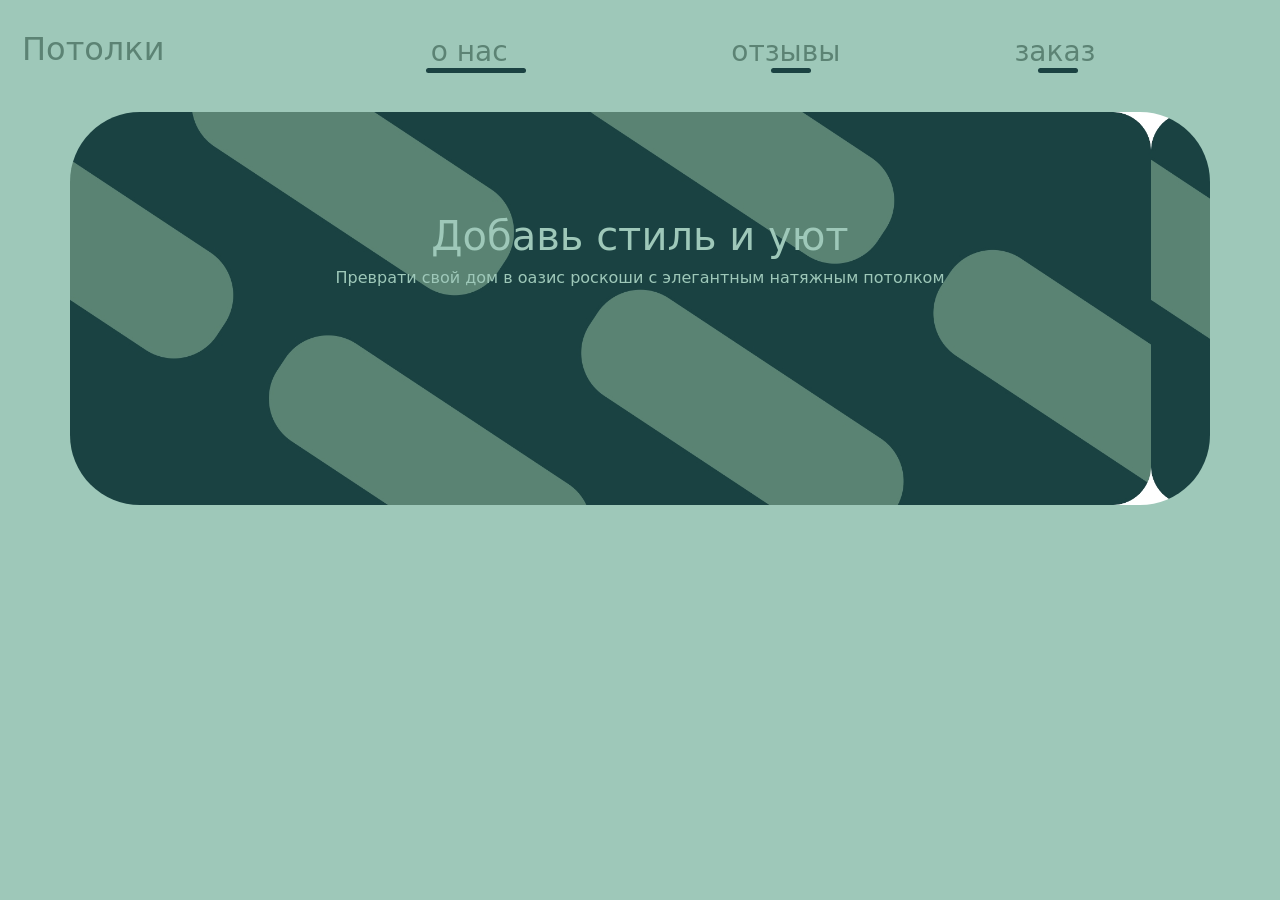
==== commit 1ec27f86: "first normal" ====
--- a/index.html
+++ b/index.html
@@ -11,47 +11,26 @@
 </head>
 
 <body>
-    <div class="container">
-        <div class="row header">
-            <div class="col-3 h3 my-header">Потолки</div>
-            <div class="col-2 my-main-menu">О нас</div>
-            <div class="col-2 my-main-menu">Отзывы</div>
-            <div class="col-2 my-main-menu">Заказ</div>
-            <div class="col-3 my-header-2"><img src="message.png" alt="Чат" width="30px" height="30px"></div> 
-            <!-- #заменить иконку чтобы не было нарушения авторских прав -->
+    <div class="container navig">
+        <div class="row justify-content-between">
+            <div class="col-sm-6 col-lg-3 h2 header"><a href="">Потолки</a></div>
+            <div class="col-sm-6 col-lg-3 h3 navig-options text-center"><a class="active-option option-1" href="">о нас</a></div>
+            <div class="col-sm-6 col-lg-3 h3 navig-options text-center"><a class="option-2" href="">отзывы</a></div>
+            <div class="col-sm-6 col-lg-2 h3 navig-options text-center"><a class="option-3" href="">заказ</a></div>
+            <!-- <div class="col-3 h5 my-header-2"><img src="message.png" alt="Чат" width="30px" height="30px"></div>  -->
+             <!-- #заменить иконку чтобы не было нарушения авторских прав -->
         </div>
     </div>
-
-    <div class="container">
+    
+    <div class="container main-section">
         <div class="row">
-            <div class="col-12 my-second-section">
-                <h1 class="main-text">Потолки</h1>
-                <h5 class="almost-main-text">нормальные потолки</h2>
-                <a href="/login" class="btn btn-lg btn-outline-info btn-main">Заказать</a>        
+            <div class="col-12">
+                <h1 class="main-section-header">Добавь стиль и уют</h1>
+                <h6 class="main-section-text">Преврати свой дом в оазис роскоши с элегантным натяжным потолком</h6>
+                <!-- <a href="/login" class="btn btn-lg btn-outline-info btn-main">Заказать</a>         -->
             </div>
         </div>
     </div>
-
-    <div class="container text-center my-third-section">
-        <h6>WHAT WE BELIEVE IN</h6>
-        <h1>Grow your business, establish your brand, and put your customers first.</h1>
-    </div>
-
-    <div class="container">
-        <div class="row">
-            <div class="col-4">
-                <h6>About</h6>
-                <h2>Who we are</h2>
-                <p class="who-we-are-text">Nulla vel sodales tellus, quis condimentum enim. Nunc porttitor venenatis feugiat. Etiam quis faucibus erat, non accumsan leo. Aliquam erat volutpat. Vestibulum ac faucibus eros. Cras ullamcorper gravida tellus ut consequat.</p>
-                <a href="" class="btn btn-lg btn-outline-info">Заказать</a>
-
-            </div>
-            <div class="col-8"></div>
-        </div>
-    </div>
-
-    <div>Lorem, ipsum dolor sit amet consectetur adipisicing elit. Dolore nemo incidunt quas quam itaque porro nesciunt illum temporibus vitae quos dolor alias pariatur nostrum similique qui quibusdam, sed saepe, ullam aspernatur. Nesciunt numquam deleniti ad nisi, ea ipsum qui beatae quis nostrum dolorem laboriosam earum quasi tempore rerum amet, tempora assumenda fuga sunt reprehenderit. Ipsum magnam quod libero numquam delectus, at odio recusandae nemo repellendus autem quibusdam doloribus dicta pariatur repellat eveniet esse, laudantium beatae accusantium nisi minima blanditiis, tempore minus incidunt. Iure, alias a! Blanditiis, omnis inventore voluptate iure delectus perspiciatis harum asperiores voluptas amet fuga quas? Eos excepturi pariatur earum amet minima, asperiores dolor molestiae atque beatae sunt ducimus debitis, tenetur reprehenderit mollitia nisi esse impedit. Eveniet mollitia nam, facere repellendus explicabo numquam nisi deleniti quisquam nulla veritatis quas cum rerum? Optio explicabo aliquam, aliquid magni dolores possimus odio eligendi? Explicabo, nobis? Harum maxime mollitia fugiat animi, libero blanditiis qui autem illum a, impedit, placeat doloribus repudiandae corrupti praesentium optio pariatur neque aperiam nulla dolores officia in laborum tenetur ipsam fugit. Reiciendis, expedita. Qui fuga quam exercitationem est suscipit repudiandae id voluptate iusto, earum repellendus iste, tempore nobis inventore molestiae praesentium quidem dolorem labore provident! Magni explicabo soluta consequuntur aspernatur in ratione, reiciendis eos labore aliquid molestias similique maxime repellendus accusamus? Ipsum debitis itaque blanditiis nihil repellat. Voluptatem aliquam, doloremque incidunt minus id eaque cum. Accusamus corporis saepe alias ex ad fugiat, nostrum impedit temporibus nam doloribus voluptas asperiores recusandae cumque, perferendis officiis nisi. Incidunt repellat dolorem suscipit quidem quas id esse error dolores, repellendus quaerat ut corrupti animi earum officia quibusdam consectetur odio. Assumenda consequuntur maxime ad sequi dolorum vero, sit corporis, dolorem eaque quos facere odit ut et ratione, unde nesciunt enim laudantium consequatur illum tempora cupiditate quas voluptate exercitationem reprehenderit? Ad excepturi pariatur nobis sapiente rerum accusantium ratione, mollitia laboriosam adipisci? Impedit eaque voluptate, esse libero dolorum incidunt porro, quae corporis quidem dolorem tempore minus quisquam! Numquam velit labore eaque perferendis deserunt, nihil eveniet nostrum cumque nobis. Nihil nesciunt odio iste excepturi sunt ab eligendi nostrum nulla nam, ad repudiandae asperiores incidunt, voluptatum in saepe quasi fugiat ipsam et commodi, animi optio? Optio alias ipsam, consequatur magni numquam sit repellendus, aspernatur quos doloremque aperiam quibusdam. Rem laudantium corporis, molestiae saepe molestias ducimus quibusdam! Repellat possimus minus aut dolor reiciendis fuga quibusdam id omnis, voluptatem sit quis! Ratione natus hic neque iste animi voluptatibus officiis, aspernatur pariatur vero eligendi nostrum incidunt temporibus quae necessitatibus repellendus totam laboriosam! Cupiditate porro voluptatum error tempora ex laborum illum corrupti. Cum quas molestiae soluta repellat, earum est! Labore perspiciatis exercitationem deleniti enim facere facilis laborum adipisci illum incidunt praesentium, cupiditate ipsam reprehenderit itaque nulla laudantium excepturi vitae maxime delectus magnam inventore quis a velit. Sed laudantium quam illo dolorem tempore, excepturi veritatis illum voluptas, doloribus ad libero atque! Mollitia quam est numquam explicabo et, sunt doloremque porro ipsum dolorem sint ex architecto magnam harum quo quidem ullam distinctio! Cumque, dolorum ducimus dolore, enim officia minus ea reprehenderit quas delectus facere quo! Similique voluptas laborum, dolores libero accusantium architecto veniam impedit! Perspiciatis, id magni. Et sint accusantium omnis alias facilis obcaecati eligendi! In rerum natus eum sequi facere, earum aliquid nam! Quae a molestias autem. Laboriosam reprehenderit, obcaecati voluptatibus accusantium sequi accusamus nesciunt, voluptas, necessitatibus aspernatur soluta quos consequatur iure pariatur enim id rerum! A, nisi quas? Fuga unde corporis, deleniti molestias consectetur iusto asperiores nobis earum in nesciunt dolore accusantium. Aliquam quisquam eaque, beatae molestias aspernatur aperiam rem sapiente nulla, magni optio ipsa eius explicabo iusto inventore autem perspiciatis, harum quos! Optio nesciunt vel esse ea suscipit obcaecati aperiam voluptate dignissimos culpa amet dicta, nobis qui impedit incidunt, id, vero totam! Aspernatur, impedit placeat modi ut, cum labore deleniti optio ducimus sunt illum in illo architecto aliquid. Sit, quaerat esse quam fugiat aperiam vel cumque rerum? Provident molestiae vitae aperiam doloremque optio fuga dolores, dolorem delectus? Ullam tenetur et dolore iusto consequuntur debitis facilis rem deleniti laudantium vel, quaerat saepe distinctio eaque illo molestiae animi ducimus itaque officia error harum dolores? Sit quidem nisi labore animi assumenda corrupti magni laborum libero dolorem deleniti eum cupiditate, in porro architecto? Nulla numquam ut obcaecati quos eos, debitis porro. At sit quibusdam corrupti. A magnam odit, autem eius dolorum perferendis quas provident quia tempora, sed porro. Et eos quasi quos earum ad dignissimos delectus architecto, iure blanditiis explicabo voluptatibus. Est ad quasi assumenda excepturi eos sed. Veniam rerum doloremque voluptatibus voluptatem a temporibus est velit accusamus, error fugiat. Eligendi porro a consequuntur nisi officia. Sapiente quas, perferendis, quos veniam iure voluptas adipisci animi doloremque placeat, quo ut quibusdam tenetur ullam commodi. Commodi iure, aspernatur possimus iusto suscipit, laudantium eos facilis enim similique tenetur, nulla rem alias incidunt delectus quasi sequi unde. Id harum magni, itaque cum suscipit autem sequi natus earum unde excepturi recusandae eius vel magnam eos quisquam et assumenda libero necessitatibus ipsa, maxime adipisci culpa nulla dignissimos sit? Dicta temporibus dolores ducimus voluptatem magni provident quas incidunt voluptatibus harum maxime optio aut aliquid odio, adipisci earum, nesciunt explicabo nobis. Nisi perspiciatis nihil voluptate recusandae accusantium tempore ut suscipit repellendus, ad expedita eius adipisci, debitis illum, fugit quo dicta? Nesciunt iure corporis provident eaque, aperiam exercitationem numquam aliquam sunt dignissimos enim vero voluptates dolore labore, quo quod non voluptas ea omnis, ipsum eligendi ratione. Deserunt laudantium, corrupti provident sit nostrum explicabo eos architecto repellat ut. Officiis at nemo odio deserunt magni ipsam, autem asperiores est hic adipisci veritatis suscipit corrupti dolor! Incidunt alias ex aliquid aperiam repudiandae ipsa laborum dignissimos, illo recusandae, repellat sequi similique nobis ipsam sit maiores impedit quam deleniti. Blanditiis minima, accusamus vitae laudantium nesciunt alias quod dolores esse aut nobis ratione totam reiciendis, pariatur asperiores at iure? Officiis, quidem? Suscipit nostrum eum aut molestiae commodi reiciendis delectus amet natus, veniam nisi mollitia quaerat pariatur dolorum tempore earum sit temporibus repellat accusamus ipsa eos quae magni. Veniam eius ex dolor unde soluta, debitis ipsa. Non explicabo cumque optio, ducimus minus tempora aspernatur aperiam aliquid facilis atque in quam deleniti perferendis rem tempore reiciendis laboriosam nulla quibusdam pariatur soluta officia labore voluptates odio. Temporibus, totam hic eos labore repellat nobis fugiat consectetur nihil laboriosam ea sequi ullam, ipsam voluptatem? Voluptas illum minus molestias praesentium nemo, aperiam vero minima natus possimus maxime eos impedit soluta distinctio, consequatur sint odio asperiores atque veritatis autem facilis at doloremque sunt. Quisquam aut consequuntur incidunt deserunt nihil ullam itaque hic doloremque sed, reiciendis fugiat beatae placeat omnis, dolores laudantium amet maiores reprehenderit. Quae laboriosam dolores nesciunt laborum optio laudantium? Iusto rerum natus veritatis unde vitae consequuntur obcaecati? Ea pariatur nostrum omnis dolores reiciendis eum. Necessitatibus excepturi, mollitia a tempora voluptatem ipsam, modi quae accusamus repudiandae voluptate laboriosam corrupti error? Consequuntur aliquid dolorem velit iusto, nemo numquam quo saepe illo odio placeat, veritatis fuga, animi sequi repellendus. Vero nam eos quia animi adipisci itaque velit natus aliquam voluptates inventore doloremque omnis autem minima voluptas, cupiditate corporis eligendi veritatis, aliquid exercitationem facilis vitae eveniet ad asperiores? Delectus excepturi sequi molestias fugiat, saepe error inventore sunt labore accusantium, veritatis consectetur iure tenetur consequatur itaque enim unde debitis natus sint esse numquam aspernatur! Doloribus dolores similique culpa sapiente hic, minima laudantium expedita corporis numquam voluptas officiis ea distinctio porro atque nesciunt beatae, repellat molestiae nobis enim a tenetur tempore nostrum repudiandae eius. Perspiciatis, facere eius ut porro ipsa rem quidem cumque est enim placeat. Rerum natus veniam sequi quam enim, consectetur sed quo eius fugit cum accusantium dolor dolorem beatae, ea amet harum molestiae soluta, earum quibusdam quia! Obcaecati at mollitia vero rerum debitis perferendis facilis itaque nisi amet unde? Deleniti repellat asperiores quia ex non minima, doloribus saepe hic mollitia nostrum dolore soluta! Quidem fugit alias facilis neque distinctio, debitis at voluptates fuga, illum tenetur est, necessitatibus corporis facere vitae maxime. Ea, in. Sapiente earum recusandae voluptates architecto eaque modi impedit iure perferendis a illo corporis, numquam voluptas velit molestias fugit asperiores sit aliquid enim? Similique, doloremque! Officia itaque, quam quis magni est earum perspiciatis at, temporibus, labore beatae rerum? Itaque eaque velit dicta, ducimus perferendis quam explicabo error quos labore. Laborum ullam porro eum aspernatur magni dicta amet officia ad fugiat laboriosam ab explicabo maiores sequi, incidunt cum animi cupiditate beatae corporis odio, rerum nostrum? Amet tempora doloribus odit natus non nisi nobis pariatur ea vero cumque libero ad temporibus vel labore, commodi officia quo, qui dolor magni error expedita voluptatibus quod fuga sit. Cupiditate illo numquam laborum. Molestiae assumenda ea aperiam animi dicta porro eveniet dolor modi est! Assumenda libero recusandae quod, debitis similique unde, veniam, animi harum facere est perferendis earum? A cumque pariatur laboriosam quibusdam inventore, delectus eveniet tenetur perspiciatis voluptas quas placeat quos debitis animi commodi accusantium obcaecati accusamus beatae unde repellat? Saepe provident ut repellat! Mollitia nostrum laboriosam repellendus accusantium quae ducimus veritatis maiores iusto a. Molestiae blanditiis sequi consequuntur eum commodi. Libero, praesentium molestiae? Accusantium debitis, illo distinctio amet nulla autem rem sequi, fuga explicabo similique minus? Optio consequuntur libero reiciendis delectus voluptatum rerum quia accusantium minus, reprehenderit beatae repellat, doloribus dolorem blanditiis fugit? Veritatis, debitis vitae eveniet fugiat ratione porro vero dolor magnam odio harum tempora mollitia pariatur perspiciatis, rerum commodi autem voluptas neque rem aperiam accusamus? Rerum, ducimus quia non inventore, vel totam cum, eligendi exercitationem eos corrupti adipisci nulla nostrum necessitatibus suscipit itaque atque. Blanditiis fuga, repellendus cupiditate sapiente qui corporis quae possimus? Dignissimos eligendi quaerat laborum autem ipsum ex ullam voluptatum architecto exercitationem unde necessitatibus rem id voluptates, animi consectetur tempore quasi molestiae voluptate pariatur tempora cupiditate! Nesciunt quas laudantium saepe possimus, corrupti pariatur, beatae consectetur dolores perferendis, quo architecto eum nisi quibusdam magni libero numquam amet? Omnis rerum odio dolore, itaque iste amet, doloribus, nesciunt sit excepturi beatae harum accusamus explicabo ipsam tenetur. Libero eligendi voluptate quam eaque asperiores magnam, eos et ipsum quod veritatis inventore placeat neque quidem porro sed veniam beatae amet aspernatur, dolorum commodi aut. Eos nihil praesentium magni fugit sunt recusandae, dolore inventore saepe aliquid, quisquam in ullam dolores quod repellat minima sit eveniet, quidem cum. Ut dignissimos tempore, velit error qui obcaecati, quo illo libero nobis reiciendis minima aliquam aperiam ducimus magnam! Quaerat modi necessitatibus, molestias nihil illo error ex unde quam, facilis veritatis praesentium dicta harum esse quas vitae et odio corrupti nisi sapiente, magni aperiam fuga. Minus reprehenderit aliquid omnis recusandae eos sequi deleniti ad asperiores consequatur provident labore qui amet voluptatem numquam, quae quam facere saepe aut deserunt et debitis nam! Sit consequuntur, quibusdam excepturi laboriosam natus fugiat vitae corporis cum deleniti delectus dolore, aperiam ab similique sed rem eum id nihil recusandae nisi possimus, sequi quaerat modi facere! Velit soluta voluptates quis, blanditiis minus rem est fugit, labore inventore, molestiae doloremque! Nisi maiores rerum fugit voluptatibus atque unde possimus amet. Aspernatur nostrum perspiciatis praesentium aliquam voluptates iusto, natus laudantium quae. Saepe quas eos exercitationem, nam qui reiciendis porro quo quia, sunt dolores quidem placeat aspernatur hic magnam cumque laboriosam quaerat unde repudiandae recusandae ut earum modi quae voluptatum nisi! Nobis doloremque consequatur dolorem doloribus animi iste veniam earum ullam eum temporibus, aliquam vel non minus, architecto iure, asperiores quam cupiditate id sapiente aperiam? Iusto cumque ea quis repellendus ad delectus unde explicabo totam veniam pariatur animi magni atque labore nisi modi nesciunt exercitationem laboriosam, aliquid minima omnis natus? Harum nam magni delectus voluptatem commodi corporis laboriosam minus voluptas consequuntur! Quam commodi voluptates veniam error, ab quisquam recusandae pariatur alias earum ipsam? Consectetur ea reprehenderit modi, deleniti ipsa ad ratione et eius inventore odio accusamus unde quos ullam corrupti maxime. Totam iure aut quas fugit neque, omnis iste laboriosam asperiores eligendi voluptatem. Quidem facere tenetur repellat ratione ullam vero odio blanditiis deserunt architecto? Aliquam maiores similique delectus earum repellendus sit, a aut nesciunt soluta consequuntur placeat! Deserunt aut repellat dolor illo provident asperiores laboriosam corporis. Veniam sed nihil reiciendis voluptas odio. Error doloribus minima quia porro nulla assumenda? Sed earum similique omnis magni delectus hic ab explicabo, nulla voluptates! Ad minus animi aut illo minima necessitatibus facilis ullam quod, provident rem unde, dicta explicabo totam itaque laudantium dolore consectetur beatae vero ex fugit quos reiciendis. Tempore, fuga sint! Quae illo excepturi rem eaque vel amet voluptate, eveniet natus temporibus veniam sequi facere nihil ipsam eius optio similique atque molestias quam magnam libero itaque cum. Iste dignissimos aperiam, minus doloribus, libero rerum odit iusto commodi perspiciatis distinctio eos blanditiis, autem dolores atque. Autem officiis accusamus delectus repellat error, quae tempora deleniti blanditiis vel eius reprehenderit ratione, asperiores consectetur consequatur architecto placeat ducimus inventore minus nemo id quod, quam praesentium ex dolor? Maxime autem reprehenderit ducimus vero esse reiciendis, temporibus aliquam vitae nesciunt fuga voluptatem, hic nemo error ullam laboriosam tempora. Mollitia tenetur cupiditate natus saepe reprehenderit nobis itaque eligendi, culpa vel, deserunt fuga voluptates? Unde aut sed sit architecto blanditiis quidem natus deleniti fuga laudantium ut qui aperiam quis a dolor expedita, adipisci quibusdam aliquam, consequuntur at, facere maiores molestias quaerat? Natus odit perferendis nam dolor corporis distinctio vero. Possimus minima voluptatum repellat, cumque unde quaerat vel quia. Odit esse, dolorum itaque est enim voluptatibus eius provident, sequi rem velit nesciunt fuga error, dolore corporis! Labore ut itaque enim deleniti laudantium modi non voluptatibus, tempore, quas in aperiam obcaecati quam corporis magnam eveniet inventore numquam voluptatum dicta veniam hic consequatur incidunt quos. Nihil quis aperiam necessitatibus saepe sed, fuga deleniti molestias nemo quisquam iure, temporibus repellat soluta non nam doloribus repudiandae ducimus praesentium sint earum reprehenderit enim atque cupiditate. Eligendi officiis pariatur dolorem, unde dolor exercitationem ratione inventore tenetur excepturi? Dolores mollitia, deleniti debitis atque consectetur accusantium maiores consequatur porro dignissimos quos esse necessitatibus fuga vel culpa autem, quas aliquid illum sint maxime tempore ducimus perferendis. Sed sunt labore ullam, animi autem, ut similique aut neque, laboriosam delectus dolore nisi praesentium? Aliquam nihil magni corrupti, reprehenderit beatae dicta! Earum neque odio quaerat nulla fuga excepturi fugiat voluptates reprehenderit voluptate inventore aut pariatur rem nisi, est recusandae veritatis qui voluptatibus molestias atque beatae possimus minima laborum optio perferendis. Ratione et aspernatur beatae asperiores distinctio quam iusto vel consectetur pariatur voluptates, ex reprehenderit, consequuntur illum! Id vel ut et voluptatem excepturi, quibusdam officia soluta laudantium quisquam! Incidunt at cupiditate quisquam expedita nulla sapiente sequi a temporibus? Sint fuga optio, deleniti, eaque laboriosam earum eos odit rerum sapiente nulla voluptatem beatae dignissimos, ipsam corporis et asperiores dolorem. Maiores ab optio quos! Totam facere fugiat, delectus consequatur ipsum natus earum asperiores dolorem incidunt ratione sequi eveniet! Eveniet eius quaerat eos laboriosam odit cum doloremque assumenda esse itaque, ullam exercitationem dignissimos libero consequuntur sed autem nulla tenetur labore quasi neque consectetur repellat fugiat, eum alias! Natus cum consequatur optio enim ad perferendis provident unde? Quod eum unde minus, dolorem quisquam illum aliquam ipsam ullam facilis. Earum totam asperiores labore ex laborum rem ab natus odit facilis, molestiae, nemo ratione at! Error delectus deserunt sequi laborum maxime sunt ratione doloremque debitis mollitia, praesentium, optio, possimus accusantium dicta. Debitis animi ut vero veniam maiores doloremque non vitae illo esse minus repudiandae sunt nobis, beatae modi. Quibusdam deserunt recusandae fuga, illum molestiae laudantium, dicta voluptatum totam repellat aut iusto adipisci nam officiis voluptas quos. Iusto quis at, voluptate voluptatibus, laborum a enim numquam et molestias corrupti fugiat non architecto id eum dicta accusantium assumenda officia. Adipisci, id consequuntur aliquam sunt excepturi nobis optio alias debitis esse unde! Quasi corrupti tempora quia nulla, adipisci tenetur. Itaque ullam tempore, quasi veritatis nostrum similique quos totam! Ut sed provident doloremque repellendus porro cumque nisi cupiditate ducimus, vero tempore dolores rem placeat dolorem? Quasi voluptates dolorum nostrum quod officiis officia delectus ipsa, maiores praesentium eligendi molestias animi quis corrupti doloribus perferendis commodi perspiciatis ex vel fugit beatae, labore non repellat reprehenderit! Corrupti minima exercitationem ut odio rem deserunt, voluptates non magni fuga hic odit? Expedita obcaecati temporibus fuga debitis porro quisquam quis iusto eveniet. Id dicta porro ab voluptatum, possimus in, accusantium nulla qui blanditiis eos doloribus? Molestiae dolores voluptates dolorum, tempore rerum delectus itaque accusamus vitae accusantium iusto necessitatibus, magnam esse exercitationem? Amet voluptatem, sed magnam fugiat illo qui harum. Vel reprehenderit eius quia blanditiis asperiores alias autem accusantium, suscipit impedit, quo nemo incidunt repudiandae quas excepturi nam fuga sunt, similique laudantium recusandae? Eaque, porro magnam. Tenetur impedit fugiat autem excepturi ullam, debitis esse consequatur molestiae neque molestias provident? Esse ad tempora eaque expedita deleniti quis, ab a ratione distinctio veniam ullam tenetur. Cupiditate exercitationem alias eveniet earum provident minus quas dolore, cumque eligendi nulla fugiat qui atque minima recusandae voluptate aut. Quisquam ullam enim nesciunt fuga. Hic voluptatem sit, exercitationem vero perferendis facilis, similique atque quo assumenda labore molestias natus animi debitis eius sunt consequatur eos ea expedita dolorum. Recusandae tenetur quaerat ratione magnam fuga velit ea voluptatem, voluptatum facilis maiores quos eum doloribus nobis cumque. Illum porro eligendi deserunt cum fuga! Nisi aliquid eum qui nihil laboriosam autem fuga. Veniam repellat excepturi nobis eius. Nobis illum sequi modi dolorem id aliquam laborum? Dolores vero dolorem deserunt corporis harum architecto neque aspernatur, aliquid dicta laboriosam similique optio aperiam autem possimus perferendis magnam? Voluptate tempora dolore sequi aliquid eius, laborum iure quibusdam placeat voluptatum vitae beatae aliquam modi dicta quas! Odio earum id tenetur voluptatibus aut illum mollitia architecto. Vitae dignissimos harum suscipit, reprehenderit in omnis sunt distinctio ipsam non recusandae aliquam quisquam molestiae consequuntur corporis. Animi adipisci magni incidunt ea omnis nam nihil quod harum nobis pariatur. Cumque perspiciatis officia magnam pariatur, soluta molestias nam sequi hic assumenda? Cum nisi tempore obcaecati tenetur aut soluta aspernatur. Voluptatum laborum optio voluptate eos hic. Doloremque assumenda tenetur, eaque consequatur natus magni amet dolorum tempore distinctio iusto recusandae soluta delectus facilis, quidem alias doloribus voluptate, explicabo illo aperiam est molestias blanditiis necessitatibus neque! Accusamus sint expedita molestiae beatae molestias libero quasi impedit sed! Nulla cupiditate vitae placeat eius similique tenetur enim, saepe ut voluptatum, sapiente corrupti voluptas minima doloremque inventore quo alias, quaerat fugit delectus necessitatibus sed? Minima veritatis saepe dignissimos, repellat quis accusantium! Quo consectetur, esse sunt nulla voluptatum praesentium exercitationem, mollitia quisquam aliquam nisi consequuntur corporis hic nesciunt eum blanditiis quos iusto cumque vel maiores numquam qui nam harum reprehenderit expedita! Suscipit, ut unde cupiditate accusamus dolores soluta consectetur molestiae, inventore sint blanditiis necessitatibus? Eaque maiores tempora at voluptatum architecto facere, beatae quos accusamus aut delectus voluptas iusto in itaque doloremque suscipit ipsam eius nihil dolorem pariatur fuga. Quibusdam tempore ex saepe illum cupiditate deserunt, quos culpa officia aspernatur ut perspiciatis odio veniam sed nostrum soluta maxime corrupti, quis quia sequi. Accusantium doloribus consectetur eum, similique eius id officiis sapiente corporis at ea cum natus! Nobis tempora quod quas minima sed expedita debitis nulla magnam reprehenderit. Quidem, ex pariatur accusantium tempora saepe est facere corrupti voluptas excepturi suscipit doloremque aliquid ut exercitationem aspernatur sit eius similique laudantium. Modi est omnis vel. Voluptatem fuga explicabo perferendis quasi ea ad, nobis eveniet, maxime molestiae repudiandae minus excepturi. Error quas, et magnam in velit odio sint dignissimos, dicta esse magni ducimus amet, molestiae cupiditate voluptates consequuntur. Ad dolor excepturi distinctio officiis ducimus voluptate, culpa ut magnam cupiditate, sed reprehenderit perferendis ab consectetur, nisi odit tempora rerum vitae dicta. Atque voluptatum in illum blanditiis labore, autem porro. Praesentium consequatur, dolor suscipit magnam ratione asperiores officiis dolore accusantium repudiandae velit, excepturi qui quisquam mollitia dicta iusto. Vel, officiis amet? Doloremque repudiandae omnis ipsum in dignissimos, dicta explicabo, perferendis magni officia libero amet, doloribus natus molestias! Nostrum eius praesentium repudiandae facilis maiores incidunt minima eligendi consequatur, numquam excepturi, quaerat architecto atque, laborum blanditiis aliquam! Possimus eos totam tempora molestias delectus, quod vitae quasi omnis commodi numquam reiciendis quaerat vel explicabo ullam magni aliquam? Sed at tenetur temporibus optio ullam quidem ea delectus, obcaecati corporis beatae ratione rerum voluptatem quos! Assumenda voluptatem quas minima voluptatum, dolore fugiat quia vero, officiis iste quisquam obcaecati aliquam, cupiditate sunt. Enim facere temporibus doloremque maxime deserunt ullam hic corrupti inventore odio libero nesciunt modi non minima expedita consequatur, molestias quaerat vero aspernatur soluta at explicabo reiciendis quos autem sunt. Ea ab accusamus beatae quam magni pariatur ut. Sed blanditiis minus harum nam. Deleniti non quas mollitia id ducimus eius, perferendis veniam, vitae error sapiente vel eum minima aut sunt! Laborum velit perspiciatis quas illo maiores incidunt sunt voluptatibus assumenda cumque asperiores voluptate qui eligendi doloremque nisi placeat iste reiciendis alias facilis cupiditate, culpa deleniti. Voluptate tempora quas maiores magni nemo cum asperiores cumque voluptatibus, necessitatibus aspernatur tempore eligendi nulla ut, dicta illum atque corrupti laudantium, accusantium debitis repudiandae fugit quaerat! Quis consequuntur nemo perferendis commodi. Provident nesciunt dolorem ipsa consectetur suscipit quibusdam atque ducimus omnis nobis, perspiciatis quia eaque eligendi consequuntur possimus odio beatae reiciendis eveniet odit vero unde veritatis temporibus exercitationem? Explicabo illo molestias reiciendis sed quasi rerum! Error ad facere labore harum cum qui quo eum deleniti quam? Dolorem eligendi atque esse voluptatum voluptatibus quidem fugiat a laudantium dolor iure quo autem error obcaecati, nam expedita velit ex praesentium sed ab placeat distinctio est odit nesciunt reiciendis? Doloremque temporibus odio, delectus voluptate repellendus aspernatur dolores? Explicabo ut neque natus facere perspiciatis illum placeat totam id asperiores veritatis nulla excepturi veniam, repellat sapiente exercitationem magnam expedita tempore repellendus eveniet ipsa, atque quidem quisquam fugiat. Excepturi unde tenetur minima vel eligendi magni sint sed eum culpa aliquam ea eaque ut voluptatibus aut veniam soluta, optio harum consectetur hic nihil odio fugiat repudiandae. Ex rem, possimus, distinctio molestias nemo quibusdam consequuntur asperiores impedit, obcaecati labore ea officiis. Explicabo consequuntur molestiae iure. Libero ratione vitae totam natus incidunt inventore tenetur pariatur, voluptatibus magnam ut harum ducimus ex, maiores quidem doloremque nesciunt molestiae, quae quas accusantium tempora. Pariatur nam consequuntur, nesciunt libero eum provident minus quo repellat assumenda temporibus autem accusamus, tempore consequatur! Animi deserunt amet sequi aperiam! Necessitatibus voluptas id quidem soluta pariatur eos rerum quasi at atque dolorum excepturi nisi illo quam neque minima, ex nam? Itaque aliquam odit, quasi consequuntur culpa porro recusandae odio laudantium error. Blanditiis dolorem obcaecati praesentium sit excepturi atque quod, quasi beatae rem aliquam quam molestiae accusamus animi odit quas ducimus possimus sequi ipsum. Minima ea dolores cumque accusamus enim mollitia omnis, facilis officia fuga eos ad officiis modi illo quos reprehenderit nemo nostrum ipsam, unde labore, fugit sit ducimus tenetur minus molestias! Dolore error placeat perferendis commodi asperiores, nostrum doloremque officia molestias quae facilis ipsum officiis assumenda culpa aliquid velit sunt accusamus molestiae at consequatur fugiat, suscipit totam. Quis laudantium ea aliquid at distinctio neque molestias, magnam voluptates consequatur cupiditate ad. A quidem vero molestiae eaque at odio eum, nostrum minus dicta nemo. Ipsum numquam blanditiis ratione ex voluptatem dignissimos accusamus expedita maxime deleniti similique dicta eligendi aliquam vero quod excepturi facilis repellat soluta non iste voluptas, id corporis distinctio. Nam modi totam ad delectus quasi. Nam harum consectetur reiciendis aliquid temporibus, ea sunt, dolorum repellendus iure fuga voluptate maiores rem id ipsam, at blanditiis? Sint esse amet dolorum quae aut officia. Amet aperiam quis reprehenderit alias quaerat eligendi neque eos quo fugiat dolorum? Maxime laborum consectetur iste aspernatur, provident nesciunt et rem officiis ducimus ea tempora commodi corporis odio praesentium exercitationem quod tenetur ullam ipsam optio, id voluptates atque deserunt illum. Dignissimos omnis laudantium similique, maiores facere eligendi corporis tempora suscipit eos modi animi assumenda sunt porro labore. Perspiciatis nobis cum exercitationem corrupti est voluptate provident minus, maxime alias, in incidunt. Rerum, vel perferendis. Autem molestias officia, aut vero neque blanditiis? Nam nisi impedit dolorem eligendi natus doloribus sunt? Est fugit saepe obcaecati quasi laborum sequi odit quis reprehenderit temporibus placeat natus amet animi molestias pariatur et expedita tempore autem exercitationem voluptate, dolorum accusamus impedit dicta ut in. Sunt officia autem doloremque expedita animi temporibus, perferendis nemo sint, aliquam ea porro excepturi veritatis ad eos quo veniam incidunt quas atque tempora quibusdam. Aspernatur nisi illo, doloribus perspiciatis omnis laboriosam nemo odit dignissimos atque maiores ducimus temporibus id accusamus voluptatem perferendis quisquam quam quas deleniti ullam amet itaque vel voluptate aliquam. Quos, placeat a tempore nobis laborum vel laudantium minima animi fugit culpa eligendi consectetur facilis debitis aliquid dolores nisi amet nesciunt quod, ad ducimus? Adipisci nemo illum ad tempora cupiditate perspiciatis animi aliquid aut! Ea perspiciatis accusantium debitis natus nam explicabo modi temporibus commodi minima nihil saepe, assumenda atque sint corporis cupiditate ipsam at voluptatibus amet cum quisquam. Amet nulla iste consectetur, esse ducimus recusandae excepturi perferendis corporis temporibus sequi corrupti cupiditate quasi provident odit molestias! Voluptate praesentium, iusto pariatur illo corporis repellat quos illum harum libero voluptatibus vitae asperiores animi quidem, necessitatibus totam. Alias, autem blanditiis quo tempore ut odio sit sapiente architecto deleniti, voluptate quidem. Labore corporis explicabo qui blanditiis expedita debitis esse, natus vero officiis doloremque ullam eos optio culpa, praesentium voluptatibus libero cum consequuntur vitae! Iusto iure ad libero, optio voluptas id eaque unde cumque vero, consequuntur molestias, minima numquam explicabo fuga. Quibusdam, vitae quo sit quam obcaecati beatae iste, optio recusandae fugiat placeat ipsam fuga aspernatur porro, aliquam sed. Minus assumenda animi ipsum nesciunt accusamus deleniti vitae iure enim veritatis voluptates nostrum quasi, reprehenderit nulla quidem quas omnis, dignissimos libero modi dolor ipsam. Voluptatibus, animi debitis, repellendus quisquam vitae eligendi corrupti harum veritatis laboriosam nisi nam? Blanditiis fugiat amet necessitatibus ea doloremque voluptates? Tempora sunt vitae autem, hic unde, nihil dolor dicta earum aliquid accusantium assumenda consequuntur maxime provident veritatis recusandae laboriosam velit debitis sint alias atque voluptate? Fugit odit, reiciendis dicta illo rem molestias itaque id fugiat facere. Non tempora veniam et? Odio nemo hic quasi ut voluptas soluta at reprehenderit aliquid, inventore minus cum veniam optio, blanditiis vitae magnam eius ad assumenda officiis a necessitatibus sint. Obcaecati cumque quidem, eum modi mollitia incidunt sequi, ipsum voluptatibus dolorum ut provident distinctio illo sapiente omnis velit quaerat unde eveniet veritatis dolores rerum! Quia officia consectetur delectus facere culpa sed eveniet adipisci cupiditate voluptatum molestias rem at possimus inventore magnam fugiat placeat saepe impedit veritatis voluptas repudiandae assumenda, iure voluptatibus quas! Incidunt eum omnis sequi rerum deserunt labore porro dolor facilis consequatur nam alias neque sint non quos ipsam voluptatum, quasi impedit nisi eius! Sequi repellat ex porro, eius nulla dignissimos repellendus itaque repudiandae mollitia corrupti earum soluta est suscipit sit eum error quos, vel possimus natus asperiores voluptatibus voluptas aperiam sint? Ab dolores modi porro enim reiciendis cumque. Reiciendis consectetur repellat recusandae possimus numquam delectus tempore expedita quae! Totam doloribus facere voluptatum adipisci! Molestiae, tempore placeat iure dolor saepe quis libero nam consequatur, praesentium hic, id fugiat perferendis cupiditate esse voluptas soluta? Aspernatur quam ea fugit minima adipisci? Ullam, cum! Excepturi impedit, libero nemo ratione tempora molestias reiciendis cum aspernatur perferendis quasi est reprehenderit dolorem quaerat qui aliquam nulla perspiciatis. Dolores nemo, sint soluta, ex quam eos debitis illum odit modi est, vitae rerum incidunt optio nesciunt! Sit laboriosam labore id molestiae cum dolorem saepe aliquam nam earum neque, vel cupiditate impedit obcaecati nisi deserunt ipsa nemo magni? Obcaecati aspernatur impedit perspiciatis ducimus incidunt temporibus pariatur quod ut modi? Nulla quidem deserunt qui porro eaque sequi nihil excepturi. Ipsum explicabo ex ut modi et aut itaque tenetur iste voluptatem culpa deleniti, dolor ea amet debitis similique placeat, aperiam in suscipit iusto reprehenderit quod. Commodi ea, natus animi, exercitationem nisi sit accusantium voluptates totam officia laboriosam recusandae magni maxime odit mollitia ex nam accusamus laudantium aspernatur quis minima provident ratione optio deserunt? Laboriosam laborum impedit recusandae eos. Qui necessitatibus perferendis provident corporis tempora facilis voluptatibus aut eius pariatur. Nam voluptate ipsa est, inventore saepe atque dolorum magnam facere nisi aperiam mollitia delectus ea quibusdam nesciunt perferendis, ipsam quis. Qui deserunt vero minus repellendus? Voluptate dignissimos, sunt labore commodi sapiente distinctio eveniet voluptates earum rerum hic soluta aut ipsam aliquid tempore sint. Cupiditate tenetur, obcaecati debitis hic minus et reiciendis numquam quis. Tenetur ad dolore quisquam provident assumenda error, ut perferendis delectus eum fuga quae repellendus eius dolor, eaque tempora, suscipit et dolorem quo consequuntur optio soluta magni quis? Autem unde aperiam obcaecati dolorum! Alias neque minima nisi. Voluptas dignissimos necessitatibus nam laudantium obcaecati alias beatae sequi, vitae, tenetur expedita magnam eveniet nisi cupiditate sapiente corrupti dolorem delectus architecto a voluptatum. Temporibus tempore doloribus esse veritatis sunt explicabo recusandae, id quo beatae sapiente asperiores cupiditate ea molestias necessitatibus magni maiores saepe possimus adipisci itaque fuga, reprehenderit voluptatum aspernatur velit. Magni ullam voluptates adipisci. Cupiditate aliquam autem similique quisquam velit quos minima eaque, pariatur illo labore dicta fuga iure, vel ad praesentium consequuntur fugiat commodi officiis aperiam accusamus? Libero neque laborum, dolore molestiae exercitationem temporibus quidem iure voluptas nesciunt distinctio similique consectetur aut eum ea consequuntur ex, quia corporis et. Voluptas, illum. Officiis quam omnis adipisci, cupiditate ex molestias nemo! Quo voluptatibus corrupti deleniti explicabo ad expedita sequi earum sapiente distinctio magni. Minima libero odit cupiditate laboriosam doloribus ex obcaecati aliquid blanditiis? Id laboriosam similique tempore nemo quod ab, nihil dolores tempora molestias ut at, illo temporibus placeat fugiat? Et, qui impedit perspiciatis ad totam sint asperiores neque dignissimos ab, dolores possimus. Dignissimos earum molestiae veniam? Necessitatibus voluptatibus ratione laboriosam esse numquam placeat id nisi voluptate quod, minus accusamus magni eligendi corporis. Quam beatae recusandae dolorum itaque labore voluptatibus, incidunt voluptas rem ullam minus delectus minima aut quas porro sint architecto, animi nemo facere sit aliquid maiores repellat? Tenetur id, officiis in itaque dicta ratione reiciendis, minima molestias distinctio ipsum, quas sunt! Distinctio est, temporibus odio ab id sit sequi possimus cum molestiae labore magnam natus iusto libero eligendi. Accusantium soluta sequi nihil vero laudantium deserunt, voluptatem alias labore aut odio ipsum quisquam rem molestias porro natus obcaecati quibusdam dignissimos dolore! Explicabo provident obcaecati nihil deserunt non inventore culpa expedita, quasi consequatur aliquam magni veritatis asperiores debitis. Reiciendis, eligendi laborum omnis sint accusantium quas facere? Nam error quis, veritatis quos amet aspernatur modi eius sapiente. Accusantium, error suscipit facilis repudiandae sunt necessitatibus vel, dolores, odit veniam omnis quae in? Nemo suscipit eos quisquam ipsum magni deleniti quaerat placeat harum repellendus similique. Quod debitis consectetur, exercitationem similique provident eligendi et quo obcaecati maiores officia perferendis, recusandae eveniet reprehenderit beatae quidem quibusdam fugiat unde! Modi quo, quam voluptas animi, minima laboriosam quibusdam odio atque fuga iste quia maiores cum. Sed nulla quam maiores magnam enim, ullam ad ipsa, officiis asperiores vitae ipsum voluptatibus voluptatum atque harum quia, officia quidem aperiam omnis ducimus nobis eius illo?</div>
-
     <script src="https://cdn.jsdelivr.net/npm/bootstrap@5.3.2/dist/js/bootstrap.bundle.min.js"
         integrity="sha384-C6RzsynM9kWDrMNeT87bh95OGNyZPhcTNXj1NW7RuBCsyN/o0jlpcV8Qyq46cDfL"
         crossorigin="anonymous"></script>
--- a/style.css
+++ b/style.css
@@ -1,48 +1,76 @@
-.my-header {
-    color: #86B6F6;
-    padding-left: 25px;
-    padding-top: 10px;
+.header {
+    padding-top: 30px;
 }
 
-.my-main-menu {
-    padding-top: 30px;
-    padding-left: 70px;
+.navig-options a, .header a {
+    text-decoration: none;
+    color: #5C8374;
+    position: relative;
 }
 
-.my-header-2 {
-    text-align: right;
-    padding-right: 25px;
-    padding-top: 15px;
+.navig {
+    padding-bottom: 35px;
+    margin-left: 10px;
 }
 
-.header {
-    padding-bottom: 35px;
+.navig-options {
+    padding-top: 35px;
 }
 
-.my-second-section {
-    padding-left: 20px;
-    padding-right: 20px;
-    padding-bottom: 270px;
-    padding-top: 200px;
-    background-color: #B4D4FF;
-    text-align: center;
+.navig-options a:after {
+    content: "";
+    display: block;
+    width: 30pt;
+    height: 5px;
+    background-color: #1B4242;
+    position: absolute;
+    bottom: -5px;
+    border-radius: 5px;
+    left: 0;
+    right: 0;
+}
+.navig-options a.option-1:after {
+    width: 30pt;
+    transform: translateX(60%);
+}
+.navig-options a.option-2:after {
+    width: 30pt;
+    transform: translateX(100%);
+}
+.navig-options a.option-3:after {
+    width: 30pt;
+    transform: translateX(60%);
 }
 
-.main-text {
-    color: #176B87;
+.navig-options a.active-option:after {
+    width: 75pt;
+    transform: translateX(-5%);
 }
 
-.almost-main-text {
-    padding-bottom: 30px;
-    color: gray;
+body {
+    background-color: #9EC8B9;
 }
 
-.my-third-section {
+
+
+.main-section {
+    width: 100%;
+    height: 100%;
+    padding-left: 25px;
+    padding-right: 25px;
+    padding-bottom: 180.5px;
     padding-top: 100px;
-    padding-bottom: 200px;
+    background: url(img/fon_page-0001.jpg), #1B4242;
+    text-align: center;
+    border-radius: 70px;
+    background-size: contain;
 }
 
-.who-we-are-text {
+.main-section-header {
+    color: #9EC8B9;
+}
+
+.main-section-text {
     padding-bottom: 30px;
-    padding-top: 30px;
-}
+    color: #9EC8B9;
+}
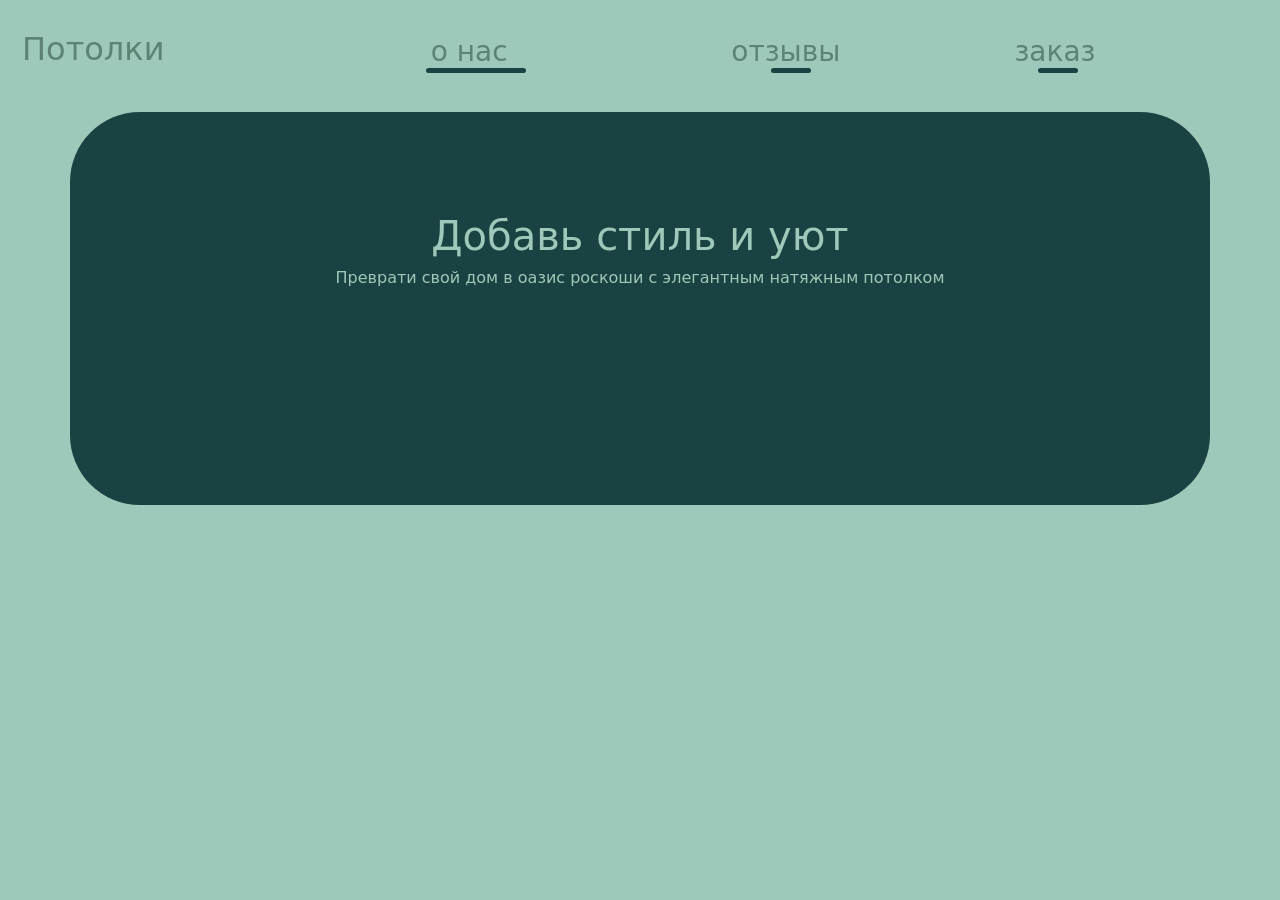
==== commit 704b89c9: "a little changes" ====
--- a/index.html
+++ b/index.html
@@ -7,16 +7,16 @@
     <title>Bootstrap demo</title>
     <link href="https://cdn.jsdelivr.net/npm/bootstrap@5.3.2/dist/css/bootstrap.min.css" rel="stylesheet"
         integrity="sha384-T3c6CoIi6uLrA9TneNEoa7RxnatzjcDSCmG1MXxSR1GAsXEV/Dwwykc2MPK8M2HN" crossorigin="anonymous">
-    <link rel="stylesheet" href="style.css">
+    <link rel="stylesheet" href="static/style.css">
 </head>
 
 <body>
     <div class="container navig">
         <div class="row justify-content-between">
             <div class="col-sm-6 col-lg-3 h2 header"><a href="">Потолки</a></div>
-            <div class="col-sm-6 col-lg-3 h3 navig-options text-center"><a class="active-option option-1" href="">о нас</a></div>
-            <div class="col-sm-6 col-lg-3 h3 navig-options text-center"><a class="option-2" href="">отзывы</a></div>
-            <div class="col-sm-6 col-lg-2 h3 navig-options text-center"><a class="option-3" href="">заказ</a></div>
+            <div class="col-sm-6 col-lg-3 h3 navig-options text-center"><a class="active-option option-1" href="/about">о нас</a></div>
+            <div class="col-sm-6 col-lg-3 h3 navig-options text-center"><a class="option-2" href="/reviews">отзывы</a></div>
+            <div class="col-sm-6 col-lg-2 h3 navig-options text-center"><a class="option-3" href="/order">заказ</a></div>
             <!-- <div class="col-3 h5 my-header-2"><img src="message.png" alt="Чат" width="30px" height="30px"></div>  -->
              <!-- #заменить иконку чтобы не было нарушения авторских прав -->
         </div>
--- a/static/style.css
+++ b/static/style.css
@@ -0,0 +1,76 @@
+.header {
+    padding-top: 30px;
+}
+
+.navig-options a, .header a {
+    text-decoration: none;
+    color: #5C8374;
+    position: relative;
+}
+
+.navig {
+    padding-bottom: 35px;
+    margin-left: 10px;
+}
+
+.navig-options {
+    padding-top: 35px;
+}
+
+.navig-options a:after {
+    content: "";
+    display: block;
+    width: 30pt;
+    height: 5px;
+    background-color: #1B4242;
+    position: absolute;
+    bottom: -5px;
+    border-radius: 5px;
+    left: 0;
+    right: 0;
+}
+.navig-options a.option-1:after {
+    width: 30pt;
+    transform: translateX(60%);
+}
+.navig-options a.option-2:after {
+    width: 30pt;
+    transform: translateX(100%);
+}
+.navig-options a.option-3:after {
+    width: 30pt;
+    transform: translateX(60%);
+}
+
+.navig-options a.active-option:after {
+    width: 75pt;
+    transform: translateX(-5%);
+}
+
+body {
+    background-color: #9EC8B9;
+}
+
+
+
+.main-section {
+    width: 100%;
+    height: 100%;
+    padding-left: 25px;
+    padding-right: 25px;
+    padding-bottom: 180.5px;
+    padding-top: 100px;
+    background: url(img/fon_page-0001.jpg), #1B4242;
+    text-align: center;
+    border-radius: 70px;
+    background-size: contain;
+}
+
+.main-section-header {
+    color: #9EC8B9;
+}
+
+.main-section-text {
+    padding-bottom: 30px;
+    color: #9EC8B9;
+}
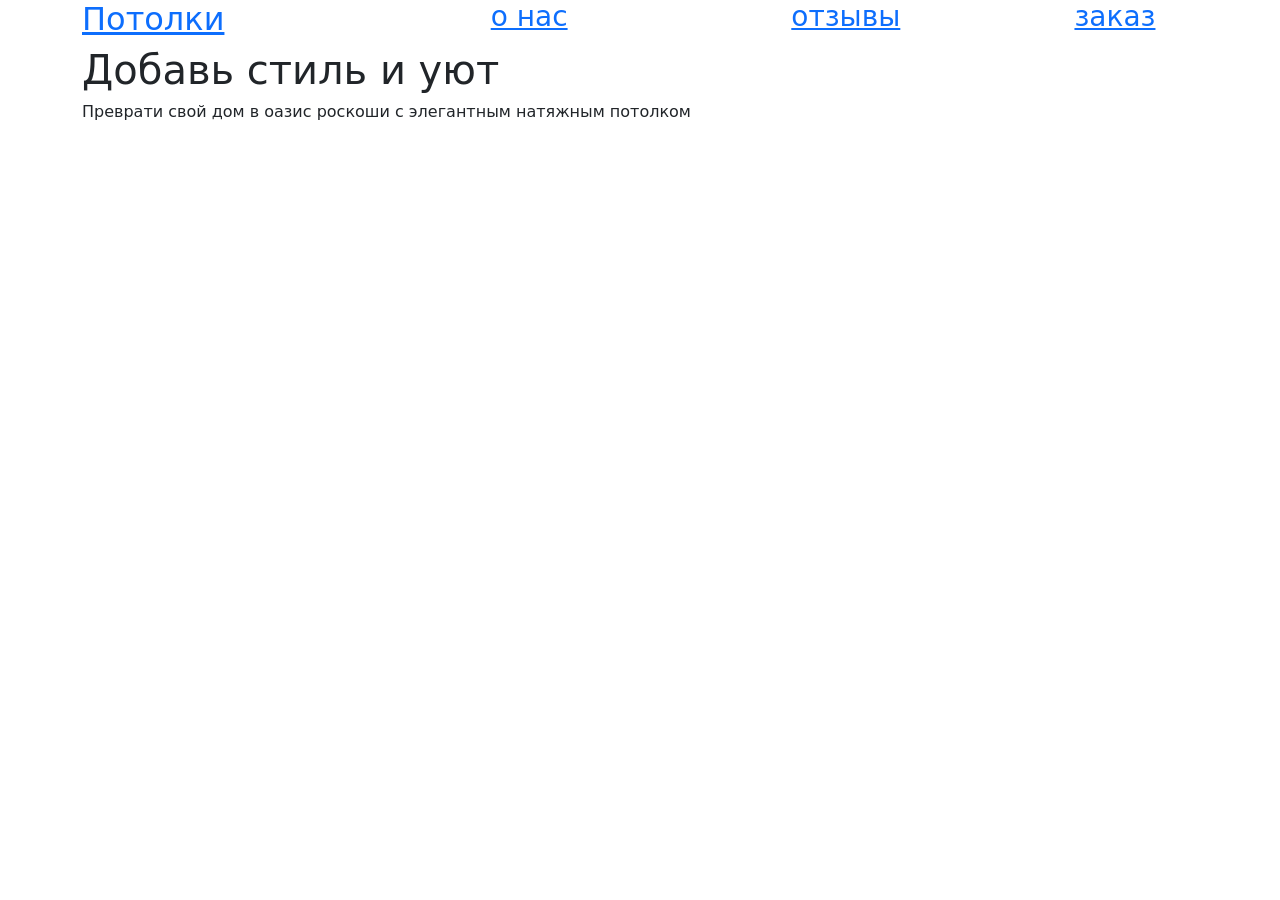
==== commit 8872b770: "directories....." ====
--- a/index.html
+++ b/index.html
@@ -7,7 +7,7 @@
     <title>Bootstrap demo</title>
     <link href="https://cdn.jsdelivr.net/npm/bootstrap@5.3.2/dist/css/bootstrap.min.css" rel="stylesheet"
         integrity="sha384-T3c6CoIi6uLrA9TneNEoa7RxnatzjcDSCmG1MXxSR1GAsXEV/Dwwykc2MPK8M2HN" crossorigin="anonymous">
-    <link rel="stylesheet" href="static/style.css">
+    <link rel="stylesheet" href="static/styles/styles.css">
 </head>
 
 <body>
